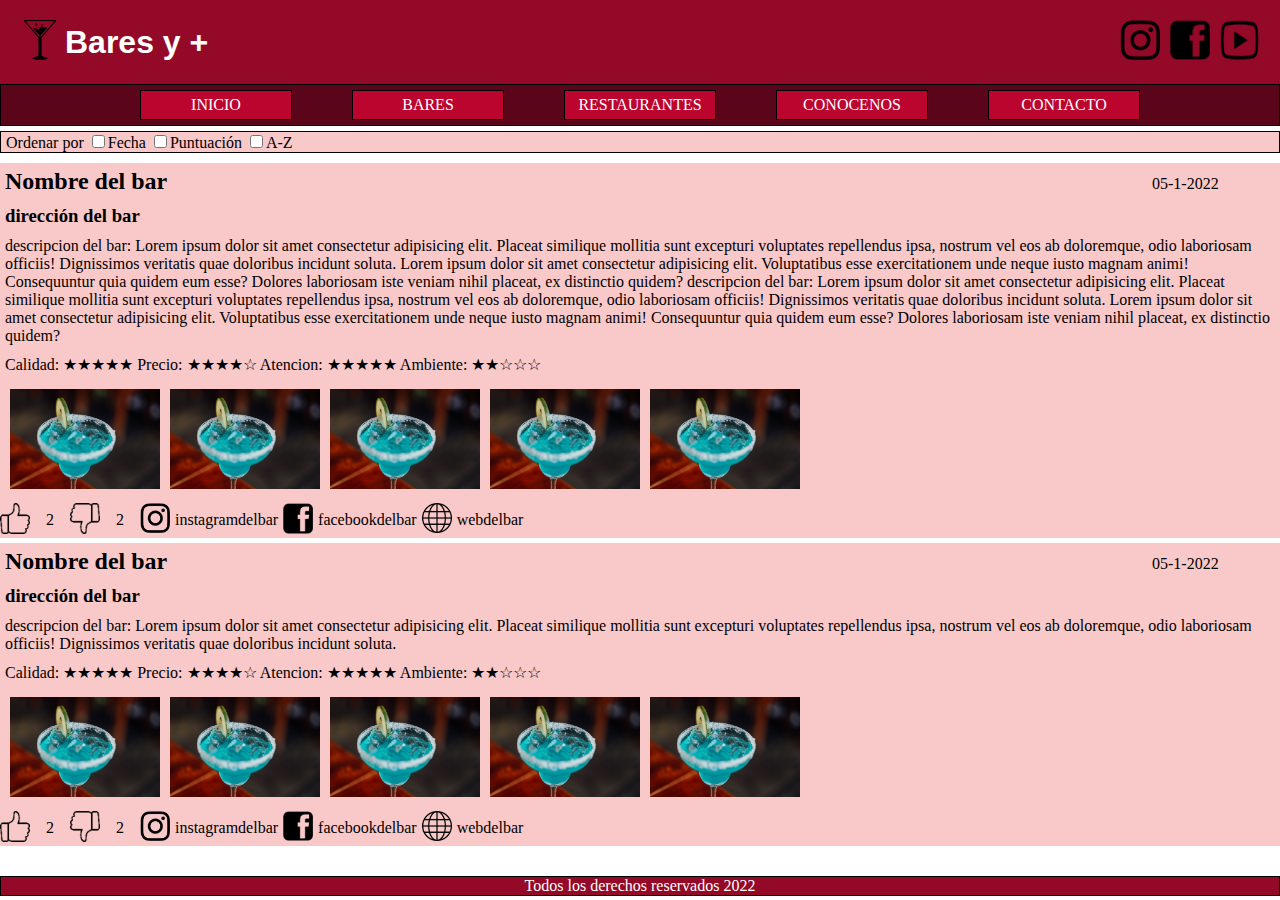
==== bares.html @ 54137958 "archivos del proyecto final subidos" ====
<!DOCTYPE html>
<html lang="es">
 <head> 
    <title> Bares y +</title>
    <meta charset="UTF-8">
    <meta http-equiv="X-UA-Compatible" content="IE=edge">
    <meta name="viewport" content="width=device-width, initial-scale=1.0">
    <link rel="stylesheet" href="style.css">
 </head>

 <body>
  <header> 
    <div class="gridheader">
        <div><img src="imagenes/logo principal.png"></div>
        <div><h1>Bares y +</h1></div>
        <div><a href="https://www.instagram.com/?hl=es-la" target="blank"><img src="imagenes/logo instagram.png"></a></div>
        <div><a href="https://www.facebook.com/" target="blank"><img src="imagenes/logo facebook.png"></a></div>
        <div><a href="https://www.youtube.com/" target="blank"> <img src="imagenes/logo youtube.png"></a></div>
    </div>
</header>
<input type="checkbox" id="btn-menu">
<label class="labelmenu" for="btn-menu"><img src="imagenes/hamburguesa.png" alt=""></label>
<nav class="menudesplegable">
    <ul class="flexboxnav">
      <li><a href="index.html"> INICIO</a></li>
      <li><a href="bares.html"> BARES</a></li>
      <li><a href="restaurantes.html"> RESTAURANTES</a></li>
      <li><a href="conocenos.html">CONOCENOS</a></li>
      <li><a href="contacto.html">CONTACTO</a></li>
    </ul>
</nav>

    <aside class="asidebar"> 
      <form>
            Ordenar por
          
          <input name="fecha" type="checkbox" />Fecha
          
          <input name="puntuacion" type="checkbox" />Puntuación
          
          <input name="a-z" type="checkbox" />A-Z
         
      </form>
    </aside></div>  
  
     <section class="sectionbar">
      <article>
        <div class="cardbar">
          <div class="element1"><h2>Nombre del bar</h2></div>
          <div class="element2"><time datetime="05-1-2022">05-1-2022</time></div>
          <div class="element3"><h3>dirección del bar</h3></div>
          <div class="element4"><p> descripcion del bar: Lorem ipsum dolor sit amet consectetur adipisicing elit. 
                                 Placeat similique mollitia sunt excepturi voluptates repellendus ipsa, nostrum 
                                 vel eos ab doloremque, odio laboriosam officiis! Dignissimos veritatis quae 
                                 doloribus incidunt soluta. Lorem ipsum dolor sit amet consectetur adipisicing elit. 
                                 Voluptatibus esse exercitationem unde neque iusto magnam animi! Consequuntur quia 
                                 quidem eum esse? Dolores laboriosam iste veniam nihil placeat, ex distinctio quidem?
                                 descripcion del bar: Lorem ipsum dolor sit amet consectetur adipisicing elit. 
                                 Placeat similique mollitia sunt excepturi voluptates repellendus ipsa, nostrum 
                                 vel eos ab doloremque, odio laboriosam officiis! Dignissimos veritatis quae 
                                 doloribus incidunt soluta. Lorem ipsum dolor sit amet consectetur adipisicing elit. 
                                 Voluptatibus esse exercitationem unde neque iusto magnam animi! Consequuntur quia 
                                 quidem eum esse? Dolores laboriosam iste veniam nihil placeat, ex distinctio quidem?</p></div>          
          <div class="element5">Calidad: ★★★★★  Precio: ★★★★☆ Atencion: ★★★★★ Ambiente: ★★☆☆☆ </div>
            <div class="galeriabar">
              <div><img src="imagenes/foto primer bar.jpg"></div>
              <div><img src="imagenes/foto primer bar.jpg"></div>
              <div><img src="imagenes/foto primer bar.jpg"></div>
              <div><img src="imagenes/foto primer bar.jpg"></div>
              <div><img src="imagenes/foto primer bar.jpg"></div>
            </div> 
            <div class="finalcard">
              <div class="element6"><img src="imagenes/me gusta.png"/></div>
              <div class="element7"><p>2</p></div>
              <div class="element8"><img src="imagenes/no me gusta.png"/></div>
              <div class="element9"><p>2</p></div>
              <div class="element10"><img src="imagenes/logo instagram.png"></div>
              <div class="element11"><p>instagramdelbar</p></div>
              <div class="element12"><img src="imagenes/logo facebook.png"></div>
              <div class="element13"><p>facebookdelbar</p></div>
              <div class="element14"><img src="imagenes/logo web.png"></div>
              <div class="element15"><p>webdelbar</p></div>
            </div>
            </div>
      </article>
      <article>
        <div class="cardbar">
          <div class="element1"><h2>Nombre del bar</h2></div>
          <div class="element2"><time datetime="05-1-2022">05-1-2022</time></div>
          <div class="element3"><h3>dirección del bar</h3></div>
          <div class="element4"><p> descripcion del bar: Lorem ipsum dolor sit amet consectetur adipisicing elit. Placeat similique mollitia sunt excepturi voluptates repellendus ipsa, nostrum vel eos ab doloremque, odio laboriosam officiis! Dignissimos veritatis quae doloribus incidunt soluta.</p></div>          
          <div class="element5">Calidad: ★★★★★  Precio: ★★★★☆ Atencion: ★★★★★ Ambiente: ★★☆☆☆ </div>
            <div class="galeriabar">
              <div><img src="imagenes/foto primer bar.jpg"></div>
              <div><img src="imagenes/foto primer bar.jpg"></div>
              <div><img src="imagenes/foto primer bar.jpg"></div>
              <div><img src="imagenes/foto primer bar.jpg"></div>
              <div><img src="imagenes/foto primer bar.jpg"></div>
            </div> 
            <div class="finalcard">
              <div class="element6"><img src="imagenes/me gusta.png"/></div>
              <div class="element7"><p>2</p></div>
              <div class="element8"><img src="imagenes/no me gusta.png"/></div>
              <div class="element9"><p>2</p></div>
              <div class="element10"><img src="imagenes/logo instagram.png"></div>
              <div class="element11"><p>instagramdelbar</p></div>
              <div class="element12"><img src="imagenes/logo facebook.png"></div>
              <div class="element13"><p>facebookdelbar</p></div>
              <div class="element14"><img src="imagenes/logo web.png"></div>
              <div class="element15"><p>webdelbar</p></div>
            </div>
            </div>
      </article>
     </section>
    
     

    <footer> 
      <p>Todos los derechos reservados 2022 </p>
  </footer>
</body>

</html>
---- style.css ----
@media screen and (min-width:320px) and (max-width:1000px) 
{
    header {background-color: #940928; margin: 0px;}
    
    header img {width: 40px;
                height: 40px;
                margin:5px}
    
    
    
    h1 {margin: 0px;
        padding: 0px;
        font-family: Verdana;
        font-size: 18pt;
        color: white;}
    
    .gridheader {padding: 15px;
                 display: grid;
                 grid-template-columns: 50px auto 50px 50px 50px;
                 align-items: center;}
    
    #btn-menu {display:none}      
    .labelmenu {display:block;
                width: auto;
                height: 30px;
                padding: 5px;
                background-color: #5B051B;}
    .menudesplegable {position: absolute;
                      background-color: #5B051B;
                      width: auto;
                      margin-left: -100%;}
ul li {border: 1px solid black; 
                margin: 5px 10px;
                width: 140px;
                text-align: center;
                list-style: none;
                padding: 5px 5px;
                background-color: #BB052E;}
   .flexboxnav {flex-direction: column;
                padding: 0cm;
                width: 100%;}
    #btn-menu:checked ~ .menudesplegable {margin: 0;}

    footer {border: 1px solid black;
            background-color:#940928;
            position:fixed;
            bottom: 0px;
        width: 100%;}
    
    footer p {text-align: center; color: white;}
    
    a {text-decoration: none;
        color: white;}
        
    body {background-image:url("https://images.pexels.com/photos/5531664/pexels-photo-5531664.jpeg?auto=compress&cs=tinysrgb&h=750&w=1260");
        background-size: cover;
        background-repeat: no-repeat;
        background-position: center center;
        background-attachment: fixed;
        margin:0px}
    /* De la sección principal*/
    
    .gridsectionprincipal {display: grid;
                  grid-template-columns:auto ;
                  grid-template-rows: auto auto auto;
                  justify-items: center;
                  justify-content: center;
                  justify-self: center;
                  text-align: center;
                  gap:10px;
                  padding-bottom: 20px;}
                  
    #cuadrofraseinicio {
                  border: 1px solid black;
                  margin: 10px;
                  background-color:#940928;}
    
    #fraseinicio {text-align: center; 
                  font-size: 14pt;
                padding: 5px;}
    
    .gridsectionprincipal a img {width: 90%;}
    
    h2 {margin: 0px;}
    h3 {margin: 0px;}
    p {margin: 0px;}
    
    /* De la sección bar y restaurante*/
    
    .asidebar {border: 1px solid black; 
               margin-top: 10px;}
    
    .sectionbar { margin-top: 10px;
                  margin-bottom:30px;}  
    
    .sectionbar article {margin:10px 0px; 
                         background-color: #F9C9C9;}
    
    .cardbar {display: grid;
              grid-template-columns: 100%;
              grid-template-rows: repeat(7,auto);}
    
    .element1 {padding: 5px;}
    .element2 {padding-top: 5px; padding-left: 10px;}
    .element3 {padding: 5px;}
    .element4 {padding: 5px;}
    .element5 {padding: 5px;}
    
    .galeriabar {
                 display: grid;
                 grid-template-columns:repeat(auto-fit,150px);
                 margin:10px;
                 column-gap: 10px;
                 justify-content: center;}
    
    .galeriabar img {width: 150px; padding: 0px;}
    
    
    .finalcard {padding-left: 15px;
                display: grid;
                grid-template-columns:repeat(7,auto);
                justify-content: left;
                column-gap: 10px;
                align-items: center;
                justify-items: center;}

.element11,.element13,.element15 {display: none;}
.element10 {margin-left: 40px;}

    

    .finalcard img {width: 30px;} 
    
    .asidebar {background-color: #F9C9C9;}
    
    form {padding: 0px 5px;}
    
    /* De la sección conocenos*/
    
    .cardconocenos {margin: 30px;
                    background-color: #F9C9C9;
                    display: grid;
                    grid-template-areas: "description description"
                                         "foto foto"
                                         "logoinsta logoface";
                    grid-template-columns: 50% 50%;
                    grid-template-rows: auto auto auto;
                    justify-items: center;}
    
    .reseñaconocenos {grid-area:description ; margin:10px}
    .fotoconocenos {grid-area:foto;}
    .instaconocenos {grid-area: logoinsta;}
    .faceconocenos {grid-area: logoface;}
    .cardconocenos .fotoconocenos img {width: 250px; margin:10px}
    .cardconocenos .instaconocenos img,.cardconocenos .faceconocenos img {width: 40px;}
    
    /* De la sección contacto*/
    
    .contacto {background:#5B051B; 
               margin:20px;}
    .contacto h2 {text-align: center; padding-top: 10px;color: white;}
    
    .gridform {justify-content: center;
                display: grid;
               grid-template-columns: 80px 180px ;
               grid-template-rows: repeat(6,auto);
            margin-bottom: 30px;}
    .gridform div {margin: 10px 0px;
                   text-align: left; 
                   color: white;}
    
    #escribetumensaje, #boxmensaje {grid-column: 1/3;}
    
    #mensaje {width: 260px; height: 400px;}
    
    #restablecerform, #enviarform {text-align: center;}
    
    
    } 


@media screen and (min-width:1024px) 
{
header {background-color: #940928; margin: 0px;}

header img {width: 40px;
            height: 40px;
            margin:5px}



h1 {margin: 0px;
    padding: 0px;
    font-family: Verdana, Geneva, Tahoma, sans-serif ;
    color: white;}

.gridheader {padding: 15px;
             display: grid;
             grid-template-columns: 50px auto 50px 50px 50px;
             align-items: center;}
#btn-menu, .labelmenu {display:none} 
 
nav { display: block;
    background-color: #5B051B;}

.flexboxnav {border: 1px black solid;
             margin:0px;
             padding: 0px;
             display: flex;
             flex-direction: row;
             justify-content: center;}

            
ul li {border: 1px solid black; 
       margin: 5px 30px;
       width: 140px;
       text-align: center;
       list-style: none;
       padding: 5px 5px;
       background-color: #BB052E;}

footer {border: 1px solid black;
        background-color:#940928;}

footer p {text-align: center; color: white;}

a {text-decoration: none;
    color: white;}
    
body {background-image:url("https://images.pexels.com/photos/5531664/pexels-photo-5531664.jpeg?auto=compress&cs=tinysrgb&h=750&w=1260");
    background-size: cover;
    background-repeat: no-repeat;
    background-position: center center;
    background-attachment: fixed;
    margin:0px}
/* De la sección principal*/

.gridsectionprincipal {display: grid;
              grid-template-columns:auto auto;
              grid-template-rows: auto auto;
              justify-items: center;
              gap:10px;
              }
              
#cuadrofraseinicio {grid-column: 1 / 3;
              border: 1px solid black;
              margin: 10px;
              background-color:#940928;}

#fraseinicio {text-align: center; 
              font-size: 14pt;}

.gridsectionprincipal a img {width: 95%;
                             margin-bottom: 20px;}

h2 {margin: 0px;}
h3 {margin: 0px;}
p {margin: 0px;}

/* De la sección bar y restaurante*/

.element11,.element13,.element15 {display: block;}
.element10 {margin: 0px;}
.asidebar {border: 1px solid black; 
           margin-top: 5px;}

.sectionbar { margin-top: 10px;
              margin-bottom: 30px;}  

.sectionbar article {margin:5px 0px; 
                     background-color: #F9C9C9;}

.cardbar {display: grid;
          grid-template-columns: 90% 10%;
          grid-template-rows: repeat(6,auto);}

.element1 {grid-column:1/2; padding: 5px;}
.element2 {align-self: center; padding-top: 5px;}
.element3 {grid-column:1/3; padding: 5px;}
.element4 {grid-column:1/3; padding: 5px;}
.element5 {grid-column:1/3; padding: 5px;}

.galeriabar {grid-column: 1/3;
             display: grid;
             grid-template-columns:repeat(auto-fit,150px);
             margin:10px;
             column-gap: 10px;}

.galeriabar img {width: 150px; padding: 0px;}


.finalcard {grid-column: 1/3;
            align-items: center;
            justify-items: center;
            display: grid;
            grid-template-columns:30px 30px 30px 30px 30px auto 30px auto 30px auto;
            justify-content: left;
            column-gap: 5px;}

.finalcard img {width: 30px;} 

.asidebar {background-color: #F9C9C9;}

form {padding: 0px 5px;}

/* De la sección conocenos*/

.cardconocenos {margin: 30px;
                background-color: #F9C9C9;
                display: grid;
                grid-template-areas: "description description foto"
                                     "logoinsta logoface foto";
                grid-template-columns: 35% 35% 30%;
                grid-template-rows: 80% 20%;
                justify-items: center;}

.reseñaconocenos {grid-area:description ; margin:10px}
.fotoconocenos {grid-area:foto;}
.instaconocenos {grid-area: logoinsta;}
.faceconocenos {grid-area: logoface;}
.cardconocenos .fotoconocenos img {width: 250px; margin:10px}
.cardconocenos .instaconocenos img,.cardconocenos .faceconocenos img {width: 40px;}

/* De la sección contacto*/

.contacto {background:#5B051B; 
           margin:20px;}
.contacto h2 {text-align: center; padding-top: 10px;color: white;}

.gridform {justify-content: center;
            display: grid;
           grid-template-columns: 150px 300px ;
           grid-template-rows: repeat(6,auto);}
.gridform div {margin: 10px 0px;
               text-align: left; 
               color: white;}

#escribetumensaje, #boxmensaje {grid-column: 1/3;}

#mensaje {width: 450px; height: 200px;}

#restablecerform, #enviarform {text-align: center;}


}
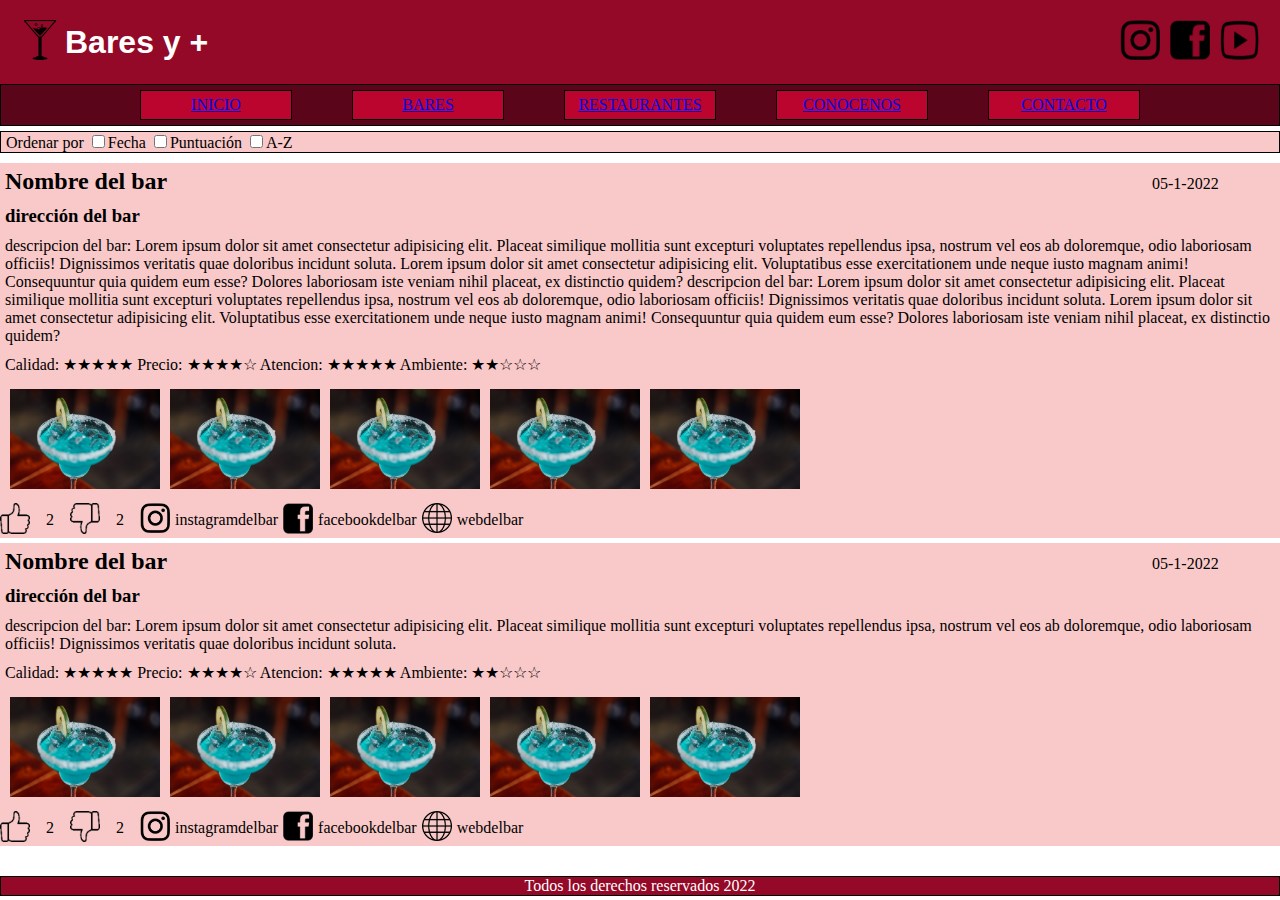
==== commit 44187304: "sass" ====
--- a/bares.html
+++ b/bares.html
@@ -18,10 +18,11 @@
         <div><a href="https://www.youtube.com/" target="blank"> <img src="imagenes/logo youtube.png"></a></div>
     </div>
 </header>
-<input type="checkbox" id="btn-menu">
-<label class="labelmenu" for="btn-menu"><img src="imagenes/hamburguesa.png" alt=""></label>
+
+<input type="checkbox1" id="btn-menu1">
+<label class="labelmenu1" for="btn-menu1"><img src="imagenes/hamburguesa.png" alt=""></label>
 <nav class="menudesplegable">
-    <ul class="flexboxnav">
+    <ul class="flexboxnav1">
       <li><a href="index.html"> INICIO</a></li>
       <li><a href="bares.html"> BARES</a></li>
       <li><a href="restaurantes.html"> RESTAURANTES</a></li>
--- a/style.css
+++ b/style.css
@@ -1,346 +1,586 @@
-
-@media screen and (min-width:320px) and (max-width:1000px) 
-{
-    header {background-color: #940928; margin: 0px;}
-    
-    header img {width: 40px;
-                height: 40px;
-                margin:5px}
-    
-    
-    
-    h1 {margin: 0px;
-        padding: 0px;
-        font-family: Verdana;
-        font-size: 18pt;
-        color: white;}
-    
-    .gridheader {padding: 15px;
-                 display: grid;
-                 grid-template-columns: 50px auto 50px 50px 50px;
-                 align-items: center;}
-    
-    #btn-menu {display:none}      
-    .labelmenu {display:block;
-                width: auto;
-                height: 30px;
-                padding: 5px;
-                background-color: #5B051B;}
-    .menudesplegable {position: absolute;
-                      background-color: #5B051B;
-                      width: auto;
-                      margin-left: -100%;}
-ul li {border: 1px solid black; 
-                margin: 5px 10px;
-                width: 140px;
-                text-align: center;
-                list-style: none;
-                padding: 5px 5px;
-                background-color: #BB052E;}
-   .flexboxnav {flex-direction: column;
-                padding: 0cm;
-                width: 100%;}
-    #btn-menu:checked ~ .menudesplegable {margin: 0;}
-
-    footer {border: 1px solid black;
-            background-color:#940928;
-            position:fixed;
-            bottom: 0px;
-        width: 100%;}
-    
-    footer p {text-align: center; color: white;}
-    
-    a {text-decoration: none;
-        color: white;}
-        
-    body {background-image:url("https://images.pexels.com/photos/5531664/pexels-photo-5531664.jpeg?auto=compress&cs=tinysrgb&h=750&w=1260");
-        background-size: cover;
-        background-repeat: no-repeat;
-        background-position: center center;
-        background-attachment: fixed;
-        margin:0px}
-    /* De la sección principal*/
-    
-    .gridsectionprincipal {display: grid;
-                  grid-template-columns:auto ;
-                  grid-template-rows: auto auto auto;
-                  justify-items: center;
-                  justify-content: center;
-                  justify-self: center;
-                  text-align: center;
-                  gap:10px;
-                  padding-bottom: 20px;}
-                  
-    #cuadrofraseinicio {
-                  border: 1px solid black;
-                  margin: 10px;
-                  background-color:#940928;}
-    
-    #fraseinicio {text-align: center; 
-                  font-size: 14pt;
-                padding: 5px;}
-    
-    .gridsectionprincipal a img {width: 90%;}
-    
-    h2 {margin: 0px;}
-    h3 {margin: 0px;}
-    p {margin: 0px;}
-    
-    /* De la sección bar y restaurante*/
-    
-    .asidebar {border: 1px solid black; 
-               margin-top: 10px;}
-    
-    .sectionbar { margin-top: 10px;
-                  margin-bottom:30px;}  
-    
-    .sectionbar article {margin:10px 0px; 
-                         background-color: #F9C9C9;}
-    
-    .cardbar {display: grid;
-              grid-template-columns: 100%;
-              grid-template-rows: repeat(7,auto);}
-    
-    .element1 {padding: 5px;}
-    .element2 {padding-top: 5px; padding-left: 10px;}
-    .element3 {padding: 5px;}
-    .element4 {padding: 5px;}
-    .element5 {padding: 5px;}
-    
-    .galeriabar {
-                 display: grid;
-                 grid-template-columns:repeat(auto-fit,150px);
-                 margin:10px;
-                 column-gap: 10px;
-                 justify-content: center;}
-    
-    .galeriabar img {width: 150px; padding: 0px;}
-    
-    
-    .finalcard {padding-left: 15px;
-                display: grid;
-                grid-template-columns:repeat(7,auto);
-                justify-content: left;
-                column-gap: 10px;
-                align-items: center;
-                justify-items: center;}
-
-.element11,.element13,.element15 {display: none;}
-.element10 {margin-left: 40px;}
-
-    
-
-    .finalcard img {width: 30px;} 
-    
-    .asidebar {background-color: #F9C9C9;}
-    
-    form {padding: 0px 5px;}
-    
-    /* De la sección conocenos*/
-    
-    .cardconocenos {margin: 30px;
-                    background-color: #F9C9C9;
-                    display: grid;
-                    grid-template-areas: "description description"
-                                         "foto foto"
-                                         "logoinsta logoface";
-                    grid-template-columns: 50% 50%;
-                    grid-template-rows: auto auto auto;
-                    justify-items: center;}
-    
-    .reseñaconocenos {grid-area:description ; margin:10px}
-    .fotoconocenos {grid-area:foto;}
-    .instaconocenos {grid-area: logoinsta;}
-    .faceconocenos {grid-area: logoface;}
-    .cardconocenos .fotoconocenos img {width: 250px; margin:10px}
-    .cardconocenos .instaconocenos img,.cardconocenos .faceconocenos img {width: 40px;}
-    
-    /* De la sección contacto*/
-    
-    .contacto {background:#5B051B; 
-               margin:20px;}
-    .contacto h2 {text-align: center; padding-top: 10px;color: white;}
-    
-    .gridform {justify-content: center;
-                display: grid;
-               grid-template-columns: 80px 180px ;
-               grid-template-rows: repeat(6,auto);
-            margin-bottom: 30px;}
-    .gridform div {margin: 10px 0px;
-                   text-align: left; 
-                   color: white;}
-    
-    #escribetumensaje, #boxmensaje {grid-column: 1/3;}
-    
-    #mensaje {width: 260px; height: 400px;}
-    
-    #restablecerform, #enviarform {text-align: center;}
-    
-    
-    } 
-
-
-@media screen and (min-width:1024px) 
-{
-header {background-color: #940928; margin: 0px;}
-
-header img {width: 40px;
-            height: 40px;
-            margin:5px}
-
-
-
-h1 {margin: 0px;
+@charset "UTF-8";
+@media screen and (min-width: 320px) and (max-width: 1000px) {
+  header {
+    background-color: #940928;
+    margin: 0px;
+  }
+  header img {
+    width: 40px;
+    height: 40px;
+    margin: 5px;
+  }
+  h1 {
+    margin: 0px;
     padding: 0px;
-    font-family: Verdana, Geneva, Tahoma, sans-serif ;
-    color: white;}
-
-.gridheader {padding: 15px;
-             display: grid;
-             grid-template-columns: 50px auto 50px 50px 50px;
-             align-items: center;}
-#btn-menu, .labelmenu {display:none} 
- 
-nav { display: block;
-    background-color: #5B051B;}
-
-.flexboxnav {border: 1px black solid;
-             margin:0px;
-             padding: 0px;
-             display: flex;
-             flex-direction: row;
-             justify-content: center;}
-
-            
-ul li {border: 1px solid black; 
-       margin: 5px 30px;
-       width: 140px;
-       text-align: center;
-       list-style: none;
-       padding: 5px 5px;
-       background-color: #BB052E;}
-
-footer {border: 1px solid black;
-        background-color:#940928;}
-
-footer p {text-align: center; color: white;}
-
-a {text-decoration: none;
-    color: white;}
-    
-body {background-image:url("https://images.pexels.com/photos/5531664/pexels-photo-5531664.jpeg?auto=compress&cs=tinysrgb&h=750&w=1260");
+    font-family: Verdana;
+    font-size: 18pt;
+    color: white;
+  }
+  .gridheader {
+    padding: 15px;
+    display: -ms-grid;
+    display: grid;
+    -ms-grid-columns: 50px auto 50px 50px 50px;
+        grid-template-columns: 50px auto 50px 50px 50px;
+    -webkit-box-align: center;
+        -ms-flex-align: center;
+            align-items: center;
+  }
+  #btn-menu1 {
+    display: none;
+  }
+  .labelmenu1 {
+    display: block;
+    width: auto;
+    height: 30px;
+    padding: 5px;
+    background-color: #5B051B;
+  }
+  .menudesplegable {
+    position: absolute;
+    background-color: #5B051B;
+    width: auto;
+    margin-left: -100%;
+  }
+  ul li {
+    border: 1px solid black;
+    margin: 5px 10px;
+    width: 140px;
+    text-align: center;
+    list-style: none;
+    padding: 5px 5px;
+    background-color: #BB052E;
+  }
+  .flexboxnav1 li:hover {
+    background: rgba(0, 0, 0, 0.1);
+  }
+  .flexboxnav1 {
+    -webkit-box-orient: vertical;
+    -webkit-box-direction: normal;
+        -ms-flex-direction: column;
+            flex-direction: column;
+    padding: 0cm;
+    width: 100%;
+  }
+  #btn-menu1:checked ~ .menudesplegable {
+    margin: 0;
+  }
+  footer {
+    border: 1px solid black;
+    background-color: #940928;
+    position: fixed;
+    bottom: 0px;
+    width: 100%;
+  }
+  footer p {
+    text-align: center;
+    color: white;
+  }
+  a {
+    text-decoration: none;
+    color: white;
+  }
+  body {
+    background-image: url("https://images.pexels.com/photos/5531664/pexels-photo-5531664.jpeg?auto=compress&cs=tinysrgb&h=750&w=1260");
     background-size: cover;
     background-repeat: no-repeat;
     background-position: center center;
     background-attachment: fixed;
-    margin:0px}
-/* De la sección principal*/
+    margin: 0px;
+  }
+  /* De la sección principal*/
+  .gridsectionprincipal {
+    display: -ms-grid;
+    display: grid;
+    -ms-grid-columns: auto;
+        grid-template-columns: auto;
+    -ms-grid-rows: auto auto auto;
+        grid-template-rows: auto auto auto;
+    justify-items: center;
+    -webkit-box-pack: center;
+        -ms-flex-pack: center;
+            justify-content: center;
+    -ms-grid-column-align: center;
+        justify-self: center;
+    text-align: center;
+    gap: 10px;
+    padding-bottom: 20px;
+  }
+  .gridsectionprincipal a img {
+    width: 90%;
+  }
+  #cuadrofraseinicio {
+    border: 1px solid black;
+    margin: 10px;
+    background-color: #940928;
+  }
+  #fraseinicio {
+    text-align: center;
+    font-size: 14pt;
+    padding: 5px;
+  }
+  h2 {
+    margin: 0px;
+  }
+  h3 {
+    margin: 0px;
+  }
+  p {
+    margin: 0px;
+  }
+  /* De la sección bar y restaurante*/
+  .asidebar {
+    border: 1px solid black;
+    margin-top: 10px;
+  }
+  .sectionbar {
+    margin-top: 10px;
+    margin-bottom: 30px;
+  }
+  .sectionbar article {
+    margin: 10px 0px;
+    background-color: #F9C9C9;
+  }
+  .cardbar {
+    display: -ms-grid;
+    display: grid;
+    -ms-grid-columns: 100%;
+        grid-template-columns: 100%;
+    -ms-grid-rows: (auto)[7];
+        grid-template-rows: repeat(7, auto);
+  }
+  .element1, .element3, .element4, .element5 {
+    padding: 5px;
+  }
+  .element2 {
+    padding-top: 5px;
+    padding-left: 10px;
+  }
+  .galeriabar {
+    display: -ms-grid;
+    display: grid;
+    -ms-grid-columns: (150px)[auto-fit];
+        grid-template-columns: repeat(auto-fit, 150px);
+    margin: 10px;
+    -webkit-column-gap: 10px;
+            column-gap: 10px;
+    -webkit-box-pack: center;
+        -ms-flex-pack: center;
+            justify-content: center;
+  }
+  .galeriabar img {
+    width: 150px;
+    padding: 0px;
+  }
+  .finalcard {
+    padding-left: 15px;
+    display: -ms-grid;
+    display: grid;
+    -ms-grid-columns: (auto)[7];
+        grid-template-columns: repeat(7, auto);
+    -webkit-box-pack: left;
+        -ms-flex-pack: left;
+            justify-content: left;
+    -webkit-column-gap: 10px;
+            column-gap: 10px;
+    -webkit-box-align: center;
+        -ms-flex-align: center;
+            align-items: center;
+    justify-items: center;
+  }
+  .finalcard img {
+    width: 30px;
+  }
+  .element11, .element13, .element15 {
+    display: none;
+  }
+  .element10 {
+    margin-left: 40px;
+  }
+  .asidebar {
+    background-color: #F9C9C9;
+  }
+  form {
+    padding: 0px 5px;
+  }
+  /* De la sección conocenos*/
+  .cardconocenos {
+    margin: 30px;
+    background-color: #F9C9C9;
+    display: -ms-grid;
+    display: grid;
+        grid-template-areas: "description description"+ "foto foto"+ "logoinsta logoface";
+    -ms-grid-columns: 50% 50%;
+        grid-template-columns: 50% 50%;
+    -ms-grid-rows: auto auto auto;
+        grid-template-rows: auto auto auto;
+    justify-items: center;
+  }
+  .reseñaconocenos {
+    -ms-grid-row: 1;
+    -ms-grid-column: 1;
+    -ms-grid-column-span: 2;
+    grid-area: description;
+    margin: 10px;
+  }
+  .fotoconocenos {
+    -ms-grid-row: 2;
+    -ms-grid-column: 1;
+    -ms-grid-column-span: 2;
+    grid-area: foto;
+  }
+  .instaconocenos {
+    -ms-grid-row: 3;
+    -ms-grid-column: 1;
+    grid-area: logoinsta;
+  }
+  .faceconocenos {
+    -ms-grid-row: 3;
+    -ms-grid-column: 2;
+    grid-area: logoface;
+  }
+  .fotoconocenos img {
+    width: 250px;
+    margin: 10px;
+  }
+  .instaconocenos img, .faceconocenos img {
+    width: 40px;
+  }
+  /* De la sección contacto*/
+  .contacto {
+    background: #5B051B;
+    margin: 20px;
+  }
+  .contacto h2 {
+    text-align: center;
+    padding-top: 10px;
+    color: white;
+  }
+  .gridform {
+    -webkit-box-pack: center;
+        -ms-flex-pack: center;
+            justify-content: center;
+    display: -ms-grid;
+    display: grid;
+    -ms-grid-columns: 80px 180px;
+        grid-template-columns: 80px 180px;
+    -ms-grid-rows: (auto)[6];
+        grid-template-rows: repeat(6, auto);
+    margin-bottom: 30px;
+  }
+  .gridform div {
+    margin: 10px 0px;
+    text-align: left;
+    color: white;
+  }
+  #escribetumensaje, #boxmensaje {
+    -ms-grid-column: 1;
+    -ms-grid-column-span: 2;
+    grid-column: 1/3;
+  }
+  #mensaje {
+    width: 260px;
+    height: 400px;
+  }
+  #restablecerform, #enviarform {
+    text-align: center;
+  }
+}
 
-.gridsectionprincipal {display: grid;
-              grid-template-columns:auto auto;
-              grid-template-rows: auto auto;
-              justify-items: center;
-              gap:10px;
-              }
-              
-#cuadrofraseinicio {grid-column: 1 / 3;
-              border: 1px solid black;
-              margin: 10px;
-              background-color:#940928;}
-
-#fraseinicio {text-align: center; 
-              font-size: 14pt;}
-
-.gridsectionprincipal a img {width: 95%;
-                             margin-bottom: 20px;}
-
-h2 {margin: 0px;}
-h3 {margin: 0px;}
-p {margin: 0px;}
-
-/* De la sección bar y restaurante*/
-
-.element11,.element13,.element15 {display: block;}
-.element10 {margin: 0px;}
-.asidebar {border: 1px solid black; 
-           margin-top: 5px;}
-
-.sectionbar { margin-top: 10px;
-              margin-bottom: 30px;}  
-
-.sectionbar article {margin:5px 0px; 
-                     background-color: #F9C9C9;}
-
-.cardbar {display: grid;
-          grid-template-columns: 90% 10%;
-          grid-template-rows: repeat(6,auto);}
-
-.element1 {grid-column:1/2; padding: 5px;}
-.element2 {align-self: center; padding-top: 5px;}
-.element3 {grid-column:1/3; padding: 5px;}
-.element4 {grid-column:1/3; padding: 5px;}
-.element5 {grid-column:1/3; padding: 5px;}
-
-.galeriabar {grid-column: 1/3;
-             display: grid;
-             grid-template-columns:repeat(auto-fit,150px);
-             margin:10px;
-             column-gap: 10px;}
-
-.galeriabar img {width: 150px; padding: 0px;}
-
-
-.finalcard {grid-column: 1/3;
+@media screen and (min-width: 1024px) {
+  header {
+    background-color: #940928;
+    margin: 0px;
+  }
+  header img {
+    width: 40px;
+    height: 40px;
+    margin: 5px;
+  }
+  h1 {
+    margin: 0px;
+    padding: 0px;
+    font-family: Verdana, Geneva, Tahoma, sans-serif;
+    color: white;
+  }
+  .gridheader {
+    padding: 15px;
+    display: -ms-grid;
+    display: grid;
+    -ms-grid-columns: 50px auto 50px 50px 50px;
+        grid-template-columns: 50px auto 50px 50px 50px;
+    -webkit-box-align: center;
+        -ms-flex-align: center;
             align-items: center;
-            justify-items: center;
-            display: grid;
-            grid-template-columns:30px 30px 30px 30px 30px auto 30px auto 30px auto;
+  }
+  #btn-menu1, .labelmenu1 {
+    display: none;
+  }
+  nav {
+    display: block;
+    background-color: #5B051B;
+  }
+  .flexboxnav1 {
+    border: 1px black solid;
+    margin: 0px;
+    padding: 0px;
+    display: -webkit-box;
+    display: -ms-flexbox;
+    display: flex;
+    -webkit-box-orient: horizontal;
+    -webkit-box-direction: normal;
+        -ms-flex-direction: row;
+            flex-direction: row;
+    -webkit-box-pack: center;
+        -ms-flex-pack: center;
+            justify-content: center;
+  }
+  .flexboxnav1 li:hover {
+    background: rgba(0, 0, 0, 0.1);
+  }
+  ul li {
+    border: 1px solid black;
+    margin: 5px 30px;
+    width: 140px;
+    text-align: center;
+    list-style: none;
+    padding: 5px 5px;
+    background-color: #BB052E;
+  }
+  footer {
+    border: 1px solid black;
+    background-color: #940928;
+  }
+  footer p {
+    text-align: center;
+    color: white;
+  }
+  footer
+a {
+    text-decoration: none;
+    color: white;
+  }
+  body {
+    background-image: url("https://images.pexels.com/photos/5531664/pexels-photo-5531664.jpeg?auto=compress&cs=tinysrgb&h=750&w=1260");
+    background-size: cover;
+    background-repeat: no-repeat;
+    background-position: center center;
+    background-attachment: fixed;
+    margin: 0px;
+  }
+  /* De la sección principal*/
+  .gridsectionprincipal {
+    display: -ms-grid;
+    display: grid;
+    -ms-grid-columns: auto auto;
+        grid-template-columns: auto auto;
+    -ms-grid-rows: auto auto;
+        grid-template-rows: auto auto;
+    justify-items: center;
+    gap: 10px;
+  }
+  .gridsectionprincipal a img {
+    width: 95%;
+    margin-bottom: 20px;
+  }
+  #cuadrofraseinicio {
+    -ms-grid-column: 1;
+    -ms-grid-column-span: 2;
+    grid-column: 1 / 3;
+    border: 1px solid black;
+    margin: 10px;
+    background-color: #940928;
+  }
+  #fraseinicio {
+    text-align: center;
+    font-size: 14pt;
+  }
+  .gridsectionprincipal a img:hover {
+    -webkit-box-shadow: 40px rgba(0, 0, 0, 0.5);
+            box-shadow: 40px rgba(0, 0, 0, 0.5);
+  }
+  h2 {
+    margin: 0px;
+  }
+  h3 {
+    margin: 0px;
+  }
+  p {
+    margin: 0px;
+  }
+  /* De la sección bar y restaurante*/
+  .element11, .element13, .element15 {
+    display: block;
+  }
+  .element10 {
+    margin: 0px;
+  }
+  .asidebar {
+    border: 1px solid black;
+    margin-top: 5px;
+  }
+  .sectionbar {
+    margin-top: 10px;
+    margin-bottom: 30px;
+  }
+  .sectionbar article {
+    margin: 5px 0px;
+    background-color: #F9C9C9;
+  }
+  .cardbar {
+    display: -ms-grid;
+    display: grid;
+    -ms-grid-columns: 90% 10%;
+        grid-template-columns: 90% 10%;
+    -ms-grid-rows: (auto)[6];
+        grid-template-rows: repeat(6, auto);
+  }
+  .element1 {
+    -ms-grid-column: 1;
+    -ms-grid-column-span: 1;
+    grid-column: 1/2;
+    padding: 5px;
+  }
+  .element2 {
+    -ms-flex-item-align: center;
+        -ms-grid-row-align: center;
+        align-self: center;
+    padding-top: 5px;
+  }
+  .element3, .element4, .element5 {
+    -ms-grid-column: 1;
+    -ms-grid-column-span: 2;
+    grid-column: 1/3;
+    padding: 5px;
+  }
+  .galeriabar {
+    -ms-grid-column: 1;
+    -ms-grid-column-span: 2;
+    grid-column: 1/3;
+    display: -ms-grid;
+    display: grid;
+    -ms-grid-columns: (150px)[auto-fit];
+        grid-template-columns: repeat(auto-fit, 150px);
+    margin: 10px;
+    -webkit-column-gap: 10px;
+            column-gap: 10px;
+  }
+  .galeriabar img {
+    width: 150px;
+    padding: 0px;
+  }
+  .finalcard {
+    -ms-grid-column: 1;
+    -ms-grid-column-span: 2;
+    grid-column: 1/3;
+    -webkit-box-align: center;
+        -ms-flex-align: center;
+            align-items: center;
+    justify-items: center;
+    display: -ms-grid;
+    display: grid;
+    -ms-grid-columns: 30px 30px 30px 30px 30px auto 30px auto 30px auto;
+        grid-template-columns: 30px 30px 30px 30px 30px auto 30px auto 30px auto;
+    -webkit-box-pack: left;
+        -ms-flex-pack: left;
             justify-content: left;
-            column-gap: 5px;}
-
-.finalcard img {width: 30px;} 
-
-.asidebar {background-color: #F9C9C9;}
-
-form {padding: 0px 5px;}
-
-/* De la sección conocenos*/
-
-.cardconocenos {margin: 30px;
-                background-color: #F9C9C9;
-                display: grid;
-                grid-template-areas: "description description foto"
-                                     "logoinsta logoface foto";
-                grid-template-columns: 35% 35% 30%;
-                grid-template-rows: 80% 20%;
-                justify-items: center;}
-
-.reseñaconocenos {grid-area:description ; margin:10px}
-.fotoconocenos {grid-area:foto;}
-.instaconocenos {grid-area: logoinsta;}
-.faceconocenos {grid-area: logoface;}
-.cardconocenos .fotoconocenos img {width: 250px; margin:10px}
-.cardconocenos .instaconocenos img,.cardconocenos .faceconocenos img {width: 40px;}
-
-/* De la sección contacto*/
-
-.contacto {background:#5B051B; 
-           margin:20px;}
-.contacto h2 {text-align: center; padding-top: 10px;color: white;}
-
-.gridform {justify-content: center;
-            display: grid;
-           grid-template-columns: 150px 300px ;
-           grid-template-rows: repeat(6,auto);}
-.gridform div {margin: 10px 0px;
-               text-align: left; 
-               color: white;}
-
-#escribetumensaje, #boxmensaje {grid-column: 1/3;}
-
-#mensaje {width: 450px; height: 200px;}
-
-#restablecerform, #enviarform {text-align: center;}
-
-
+    -webkit-column-gap: 5px;
+            column-gap: 5px;
+  }
+  .finalcard img {
+    width: 30px;
+  }
+  .asidebar {
+    background-color: #F9C9C9;
+  }
+  form {
+    padding: 0px 5px;
+  }
+  /* De la sección conocenos*/
+  .cardconocenos {
+    margin: 30px;
+    background-color: #F9C9C9;
+    display: -ms-grid;
+    display: grid;
+        grid-template-areas: "description description foto"+ "logoinsta logoface foto";
+    -ms-grid-columns: 35% 35% 30%;
+        grid-template-columns: 35% 35% 30%;
+    -ms-grid-rows: 80% 20%;
+        grid-template-rows: 80% 20%;
+    justify-items: center;
+  }
+  .reseñaconocenos {
+    -ms-grid-row: 1;
+    -ms-grid-column: 1;
+    -ms-grid-column-span: 2;
+    grid-area: description;
+    margin: 10px;
+  }
+  .fotoconocenos {
+    -ms-grid-row: 1;
+    -ms-grid-row-span: 2;
+    -ms-grid-column: 3;
+    grid-area: foto;
+  }
+  .instaconocenos {
+    -ms-grid-row: 2;
+    -ms-grid-column: 1;
+    grid-area: logoinsta;
+  }
+  .faceconocenos {
+    -ms-grid-row: 2;
+    -ms-grid-column: 2;
+    grid-area: logoface;
+  }
+  .fotoconocenos img {
+    width: 250px;
+    margin: 10px;
+  }
+  .instaconocenos img, .faceconocenos img {
+    width: 40px;
+  }
+  /* De la sección contacto*/
+  .contacto {
+    background: #5B051B;
+    margin: 20px;
+  }
+  .contacto h2 {
+    text-align: center;
+    padding-top: 10px;
+    color: white;
+  }
+  .contacto
+.gridform {
+    -webkit-box-pack: center;
+        -ms-flex-pack: center;
+            justify-content: center;
+    display: -ms-grid;
+    display: grid;
+    -ms-grid-columns: 150px 300px;
+        grid-template-columns: 150px 300px;
+    -ms-grid-rows: (auto)[6];
+        grid-template-rows: repeat(6, auto);
+  }
+  .contacto
+.gridform div {
+    margin: 10px 0px;
+    text-align: left;
+    color: white;
+  }
+  #escribetumensaje, #boxmensaje {
+    -ms-grid-column: 1;
+    -ms-grid-column-span: 2;
+    grid-column: 1/3;
+  }
+  #mensaje {
+    width: 450px;
+    height: 200px;
+  }
+  #restablecerform, #enviarform {
+    text-align: center;
+  }
 }
+/*# sourceMappingURL=style.css.map */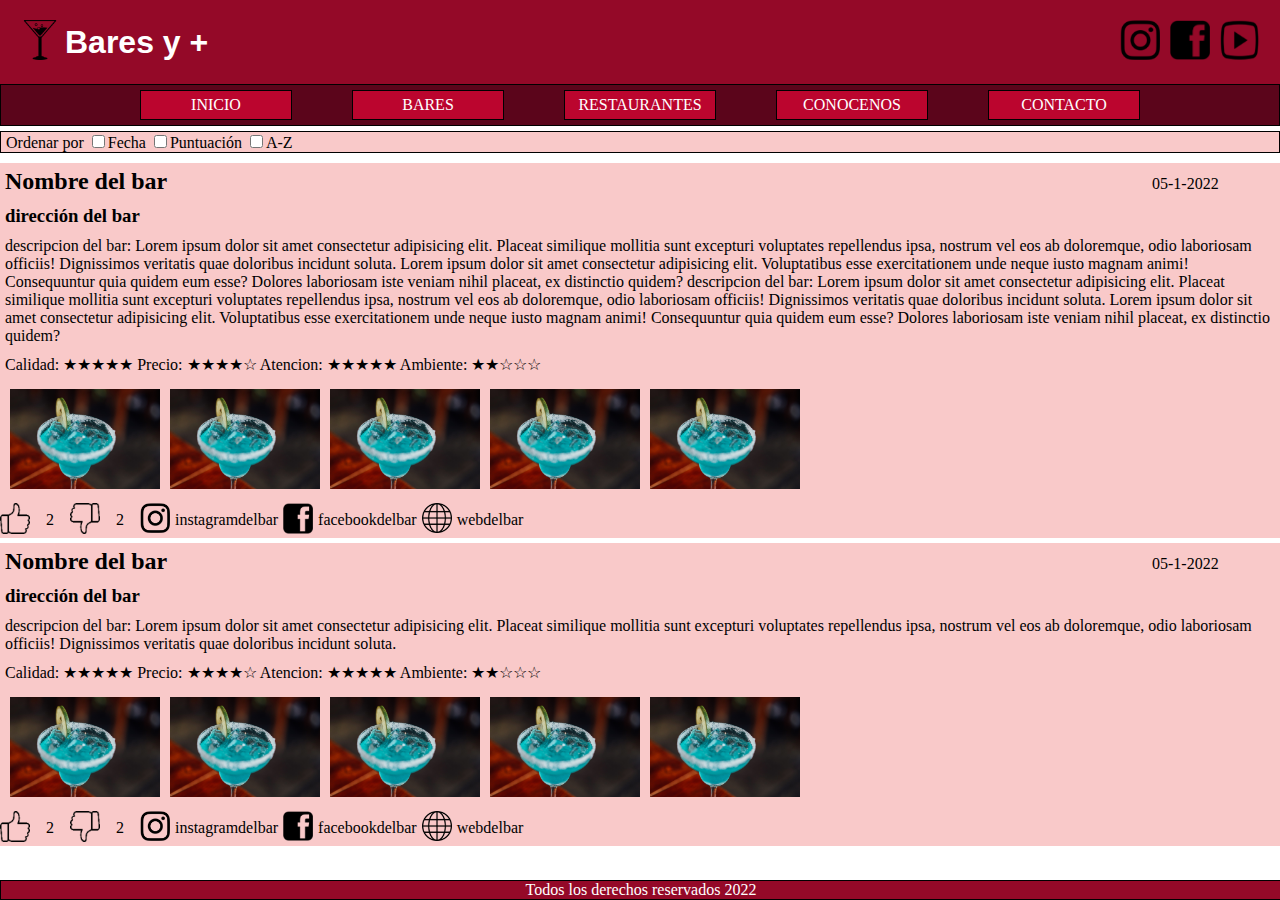
==== commit 4b561a6f: "cambios en el menu hamburguesa" ====
--- a/bares.html
+++ b/bares.html
@@ -5,8 +5,11 @@
     <meta charset="UTF-8">
     <meta http-equiv="X-UA-Compatible" content="IE=edge">
     <meta name="viewport" content="width=device-width, initial-scale=1.0">
+    <meta name="keywords" content="bar,bares,restaurantes,argentina,tucumám,salida,tragos,comida">
+    <meta name="description" content="Toda la información acerca de bares y restaurantes Argentinos, averiguá donde salir con tus amig@s">
     <link rel="stylesheet" href="style.css">
- </head>
+ 
+  </head>
 
  <body>
   <header> 
@@ -19,16 +22,16 @@
     </div>
 </header>
 
-<input type="checkbox1" id="btn-menu1">
+<input type="checkbox" id="btn-menu1">
 <label class="labelmenu1" for="btn-menu1"><img src="imagenes/hamburguesa.png" alt=""></label>
 <nav class="menudesplegable">
-    <ul class="flexboxnav1">
-      <li><a href="index.html"> INICIO</a></li>
-      <li><a href="bares.html"> BARES</a></li>
-      <li><a href="restaurantes.html"> RESTAURANTES</a></li>
-      <li><a href="conocenos.html">CONOCENOS</a></li>
-      <li><a href="contacto.html">CONTACTO</a></li>
-    </ul>
+<ul class="flexboxnav1">
+  <li><a href="index.html"> INICIO</a></li>
+  <li><a href="bares.html"> BARES</a></li>
+  <li><a href="restaurantes.html"> RESTAURANTES</a></li>
+  <li><a href="conocenos.html">CONOCENOS</a></li>
+  <li><a href="contacto.html">CONTACTO</a></li>
+</ul>
 </nav>
 
     <aside class="asidebar"> 
@@ -42,7 +45,8 @@
           <input name="a-z" type="checkbox" />A-Z
          
       </form>
-    </aside></div>  
+    
+    </aside>
   
      <section class="sectionbar">
       <article>
--- a/style.css
+++ b/style.css
@@ -1,6 +1,8 @@
 @charset "UTF-8";
 @media screen and (min-width: 320px) and (max-width: 1000px) {
   header {
+    position: sticky;
+    top: 0px;
     background-color: #940928;
     margin: 0px;
   }
@@ -18,18 +20,16 @@
   }
   .gridheader {
     padding: 15px;
-    display: -ms-grid;
-    display: grid;
-    -ms-grid-columns: 50px auto 50px 50px 50px;
-        grid-template-columns: 50px auto 50px 50px 50px;
-    -webkit-box-align: center;
-        -ms-flex-align: center;
-            align-items: center;
+    display: grid;
+    grid-template-columns: 50px auto 50px 50px 50px;
+    align-items: center;
   }
   #btn-menu1 {
     display: none;
   }
   .labelmenu1 {
+    position: sticky;
+    top: 84px;
     display: block;
     width: auto;
     height: 30px;
@@ -37,10 +37,11 @@
     background-color: #5B051B;
   }
   .menudesplegable {
-    position: absolute;
+    position: fixed;
     background-color: #5B051B;
     width: auto;
     margin-left: -100%;
+    transition: all 0.2s;
   }
   ul li {
     border: 1px solid black;
@@ -55,15 +56,12 @@
     background: rgba(0, 0, 0, 0.1);
   }
   .flexboxnav1 {
-    -webkit-box-orient: vertical;
-    -webkit-box-direction: normal;
-        -ms-flex-direction: column;
-            flex-direction: column;
+    flex-direction: column;
     padding: 0cm;
     width: 100%;
   }
   #btn-menu1:checked ~ .menudesplegable {
-    margin: 0;
+    margin: 0px;
   }
   footer {
     border: 1px solid black;
@@ -90,24 +88,19 @@
   }
   /* De la sección principal*/
   .gridsectionprincipal {
-    display: -ms-grid;
-    display: grid;
-    -ms-grid-columns: auto;
-        grid-template-columns: auto;
-    -ms-grid-rows: auto auto auto;
-        grid-template-rows: auto auto auto;
-    justify-items: center;
-    -webkit-box-pack: center;
-        -ms-flex-pack: center;
-            justify-content: center;
-    -ms-grid-column-align: center;
-        justify-self: center;
+    display: grid;
+    grid-template-columns: auto;
+    grid-template-rows: auto auto auto;
+    justify-items: center;
+    justify-content: center;
+    justify-self: center;
     text-align: center;
     gap: 10px;
     padding-bottom: 20px;
   }
   .gridsectionprincipal a img {
     width: 90%;
+    border: 1px solid white;
   }
   #cuadrofraseinicio {
     border: 1px solid black;
@@ -119,13 +112,7 @@
     font-size: 14pt;
     padding: 5px;
   }
-  h2 {
-    margin: 0px;
-  }
-  h3 {
-    margin: 0px;
-  }
-  p {
+  h2, h3, p {
     margin: 0px;
   }
   /* De la sección bar y restaurante*/
@@ -142,12 +129,9 @@
     background-color: #F9C9C9;
   }
   .cardbar {
-    display: -ms-grid;
-    display: grid;
-    -ms-grid-columns: 100%;
-        grid-template-columns: 100%;
-    -ms-grid-rows: (auto)[7];
-        grid-template-rows: repeat(7, auto);
+    display: grid;
+    grid-template-columns: 100%;
+    grid-template-rows: repeat(7, auto);
   }
   .element1, .element3, .element4, .element5 {
     padding: 5px;
@@ -157,16 +141,11 @@
     padding-left: 10px;
   }
   .galeriabar {
-    display: -ms-grid;
-    display: grid;
-    -ms-grid-columns: (150px)[auto-fit];
-        grid-template-columns: repeat(auto-fit, 150px);
-    margin: 10px;
-    -webkit-column-gap: 10px;
-            column-gap: 10px;
-    -webkit-box-pack: center;
-        -ms-flex-pack: center;
-            justify-content: center;
+    display: grid;
+    grid-template-columns: repeat(auto-fit, 150px);
+    margin: 10px;
+    column-gap: 10px;
+    justify-content: center;
   }
   .galeriabar img {
     width: 150px;
@@ -174,18 +153,11 @@
   }
   .finalcard {
     padding-left: 15px;
-    display: -ms-grid;
-    display: grid;
-    -ms-grid-columns: (auto)[7];
-        grid-template-columns: repeat(7, auto);
-    -webkit-box-pack: left;
-        -ms-flex-pack: left;
-            justify-content: left;
-    -webkit-column-gap: 10px;
-            column-gap: 10px;
-    -webkit-box-align: center;
-        -ms-flex-align: center;
-            align-items: center;
+    display: grid;
+    grid-template-columns: repeat(7, auto);
+    justify-content: left;
+    column-gap: 10px;
+    align-items: center;
     justify-items: center;
   }
   .finalcard img {
@@ -207,45 +179,35 @@
   .cardconocenos {
     margin: 30px;
     background-color: #F9C9C9;
-    display: -ms-grid;
-    display: grid;
-        grid-template-areas: "description description"+    display: grid;
+    grid-template-areas: "description description"  "foto foto"  "logoinsta logoface";
-    -ms-grid-columns: 50% 50%;
-        grid-template-columns: 50% 50%;
-    -ms-grid-rows: auto auto auto;
-        grid-template-rows: auto auto auto;
+    grid-template-columns: 50% 50%;
+    grid-template-rows: auto auto auto;
     justify-items: center;
   }
   .reseñaconocenos {
-    -ms-grid-row: 1;
-    -ms-grid-column: 1;
-    -ms-grid-column-span: 2;
     grid-area: description;
     margin: 10px;
   }
   .fotoconocenos {
-    -ms-grid-row: 2;
-    -ms-grid-column: 1;
-    -ms-grid-column-span: 2;
     grid-area: foto;
-  }
-  .instaconocenos {
-    -ms-grid-row: 3;
-    -ms-grid-column: 1;
-    grid-area: logoinsta;
-  }
-  .faceconocenos {
-    -ms-grid-row: 3;
-    -ms-grid-column: 2;
-    grid-area: logoface;
   }
   .fotoconocenos img {
     width: 250px;
     margin: 10px;
   }
-  .instaconocenos img, .faceconocenos img {
+  .instaconocenos {
+    grid-area: logoinsta;
+  }
+  .instaconocenos img {
+    width: 40px;
+  }
+  .faceconocenos {
+    grid-area: logoface;
+  }
+  .faceconocenos img {
     width: 40px;
   }
   /* De la sección contacto*/
@@ -259,15 +221,10 @@
     color: white;
   }
   .gridform {
-    -webkit-box-pack: center;
-        -ms-flex-pack: center;
-            justify-content: center;
-    display: -ms-grid;
-    display: grid;
-    -ms-grid-columns: 80px 180px;
-        grid-template-columns: 80px 180px;
-    -ms-grid-rows: (auto)[6];
-        grid-template-rows: repeat(6, auto);
+    justify-content: center;
+    display: grid;
+    grid-template-columns: 80px 180px;
+    grid-template-rows: repeat(6, auto);
     margin-bottom: 30px;
   }
   .gridform div {
@@ -276,8 +233,6 @@
     color: white;
   }
   #escribetumensaje, #boxmensaje {
-    -ms-grid-column: 1;
-    -ms-grid-column-span: 2;
     grid-column: 1/3;
   }
   #mensaje {
@@ -307,35 +262,30 @@
   }
   .gridheader {
     padding: 15px;
-    display: -ms-grid;
-    display: grid;
-    -ms-grid-columns: 50px auto 50px 50px 50px;
-        grid-template-columns: 50px auto 50px 50px 50px;
-    -webkit-box-align: center;
-        -ms-flex-align: center;
-            align-items: center;
+    display: grid;
+    grid-template-columns: 50px auto 50px 50px 50px;
+    align-items: center;
   }
   #btn-menu1, .labelmenu1 {
     display: none;
+  }
+  a {
+    text-decoration: none;
+    color: white;
   }
   nav {
     display: block;
     background-color: #5B051B;
+    position: sticky;
+    top: 0px;
   }
   .flexboxnav1 {
     border: 1px black solid;
     margin: 0px;
     padding: 0px;
-    display: -webkit-box;
-    display: -ms-flexbox;
     display: flex;
-    -webkit-box-orient: horizontal;
-    -webkit-box-direction: normal;
-        -ms-flex-direction: row;
-            flex-direction: row;
-    -webkit-box-pack: center;
-        -ms-flex-pack: center;
-            justify-content: center;
+    flex-direction: row;
+    justify-content: center;
   }
   .flexboxnav1 li:hover {
     background: rgba(0, 0, 0, 0.1);
@@ -351,15 +301,13 @@
   }
   footer {
     border: 1px solid black;
+    width: 100%;
+    position: fixed;
+    bottom: 0pt;
     background-color: #940928;
   }
   footer p {
     text-align: center;
-    color: white;
-  }
-  footer
-a {
-    text-decoration: none;
     color: white;
   }
   body {
@@ -372,22 +320,20 @@
   }
   /* De la sección principal*/
   .gridsectionprincipal {
-    display: -ms-grid;
-    display: grid;
-    -ms-grid-columns: auto auto;
-        grid-template-columns: auto auto;
-    -ms-grid-rows: auto auto;
-        grid-template-rows: auto auto;
-    justify-items: center;
+    display: grid;
+    grid-template-columns: auto auto;
+    grid-template-rows: auto auto;
+    justify-items: center;
+    justify-content: center;
+    align-items: center;
     gap: 10px;
   }
   .gridsectionprincipal a img {
-    width: 95%;
     margin-bottom: 20px;
+    width: 400px;
+    text-align: center;
   }
   #cuadrofraseinicio {
-    -ms-grid-column: 1;
-    -ms-grid-column-span: 2;
     grid-column: 1 / 3;
     border: 1px solid black;
     margin: 10px;
@@ -398,8 +344,7 @@
     font-size: 14pt;
   }
   .gridsectionprincipal a img:hover {
-    -webkit-box-shadow: 40px rgba(0, 0, 0, 0.5);
-            box-shadow: 40px rgba(0, 0, 0, 0.5);
+    box-shadow: 40px rgba(0, 0, 0, 0.5);
   }
   h2 {
     margin: 0px;
@@ -430,64 +375,41 @@
     background-color: #F9C9C9;
   }
   .cardbar {
-    display: -ms-grid;
-    display: grid;
-    -ms-grid-columns: 90% 10%;
-        grid-template-columns: 90% 10%;
-    -ms-grid-rows: (auto)[6];
-        grid-template-rows: repeat(6, auto);
+    display: grid;
+    grid-template-columns: 90% 10%;
+    grid-template-rows: repeat(6, auto);
   }
   .element1 {
-    -ms-grid-column: 1;
-    -ms-grid-column-span: 1;
     grid-column: 1/2;
     padding: 5px;
   }
   .element2 {
-    -ms-flex-item-align: center;
-        -ms-grid-row-align: center;
-        align-self: center;
+    align-self: center;
     padding-top: 5px;
   }
   .element3, .element4, .element5 {
-    -ms-grid-column: 1;
-    -ms-grid-column-span: 2;
     grid-column: 1/3;
     padding: 5px;
   }
   .galeriabar {
-    -ms-grid-column: 1;
-    -ms-grid-column-span: 2;
     grid-column: 1/3;
-    display: -ms-grid;
-    display: grid;
-    -ms-grid-columns: (150px)[auto-fit];
-        grid-template-columns: repeat(auto-fit, 150px);
-    margin: 10px;
-    -webkit-column-gap: 10px;
-            column-gap: 10px;
+    display: grid;
+    grid-template-columns: repeat(auto-fit, 150px);
+    margin: 10px;
+    column-gap: 10px;
   }
   .galeriabar img {
     width: 150px;
     padding: 0px;
   }
   .finalcard {
-    -ms-grid-column: 1;
-    -ms-grid-column-span: 2;
     grid-column: 1/3;
-    -webkit-box-align: center;
-        -ms-flex-align: center;
-            align-items: center;
-    justify-items: center;
-    display: -ms-grid;
-    display: grid;
-    -ms-grid-columns: 30px 30px 30px 30px 30px auto 30px auto 30px auto;
-        grid-template-columns: 30px 30px 30px 30px 30px auto 30px auto 30px auto;
-    -webkit-box-pack: left;
-        -ms-flex-pack: left;
-            justify-content: left;
-    -webkit-column-gap: 5px;
-            column-gap: 5px;
+    align-items: center;
+    justify-items: center;
+    display: grid;
+    grid-template-columns: 30px 30px 30px 30px 30px auto 30px auto 30px auto;
+    justify-content: left;
+    column-gap: 5px;
   }
   .finalcard img {
     width: 30px;
@@ -502,44 +424,34 @@
   .cardconocenos {
     margin: 30px;
     background-color: #F9C9C9;
-    display: -ms-grid;
-    display: grid;
-        grid-template-areas: "description description foto"+    display: grid;
+    grid-template-areas: "description description foto"  "logoinsta logoface foto";
-    -ms-grid-columns: 35% 35% 30%;
-        grid-template-columns: 35% 35% 30%;
-    -ms-grid-rows: 80% 20%;
-        grid-template-rows: 80% 20%;
+    grid-template-columns: 35% 35% 30%;
+    grid-template-rows: 80% 20%;
     justify-items: center;
   }
   .reseñaconocenos {
-    -ms-grid-row: 1;
-    -ms-grid-column: 1;
-    -ms-grid-column-span: 2;
     grid-area: description;
     margin: 10px;
   }
   .fotoconocenos {
-    -ms-grid-row: 1;
-    -ms-grid-row-span: 2;
-    -ms-grid-column: 3;
     grid-area: foto;
-  }
-  .instaconocenos {
-    -ms-grid-row: 2;
-    -ms-grid-column: 1;
-    grid-area: logoinsta;
-  }
-  .faceconocenos {
-    -ms-grid-row: 2;
-    -ms-grid-column: 2;
-    grid-area: logoface;
   }
   .fotoconocenos img {
     width: 250px;
     margin: 10px;
   }
-  .instaconocenos img, .faceconocenos img {
+  .instaconocenos {
+    grid-area: logoinsta;
+  }
+  .instaconocenos img {
+    width: 40px;
+  }
+  .faceconocenos {
+    grid-area: logoface;
+  }
+  .faceconocenos img {
     width: 40px;
   }
   /* De la sección contacto*/
@@ -552,27 +464,18 @@
     padding-top: 10px;
     color: white;
   }
-  .contacto
-.gridform {
-    -webkit-box-pack: center;
-        -ms-flex-pack: center;
-            justify-content: center;
-    display: -ms-grid;
-    display: grid;
-    -ms-grid-columns: 150px 300px;
-        grid-template-columns: 150px 300px;
-    -ms-grid-rows: (auto)[6];
-        grid-template-rows: repeat(6, auto);
-  }
-  .contacto
-.gridform div {
+  .gridform {
+    justify-content: center;
+    display: grid;
+    grid-template-columns: 150px 300px;
+    grid-template-rows: repeat(6, auto);
+  }
+  .gridform div {
     margin: 10px 0px;
     text-align: left;
     color: white;
   }
   #escribetumensaje, #boxmensaje {
-    -ms-grid-column: 1;
-    -ms-grid-column-span: 2;
     grid-column: 1/3;
   }
   #mensaje {
@@ -583,4 +486,3 @@
     text-align: center;
   }
 }
-/*# sourceMappingURL=style.css.map */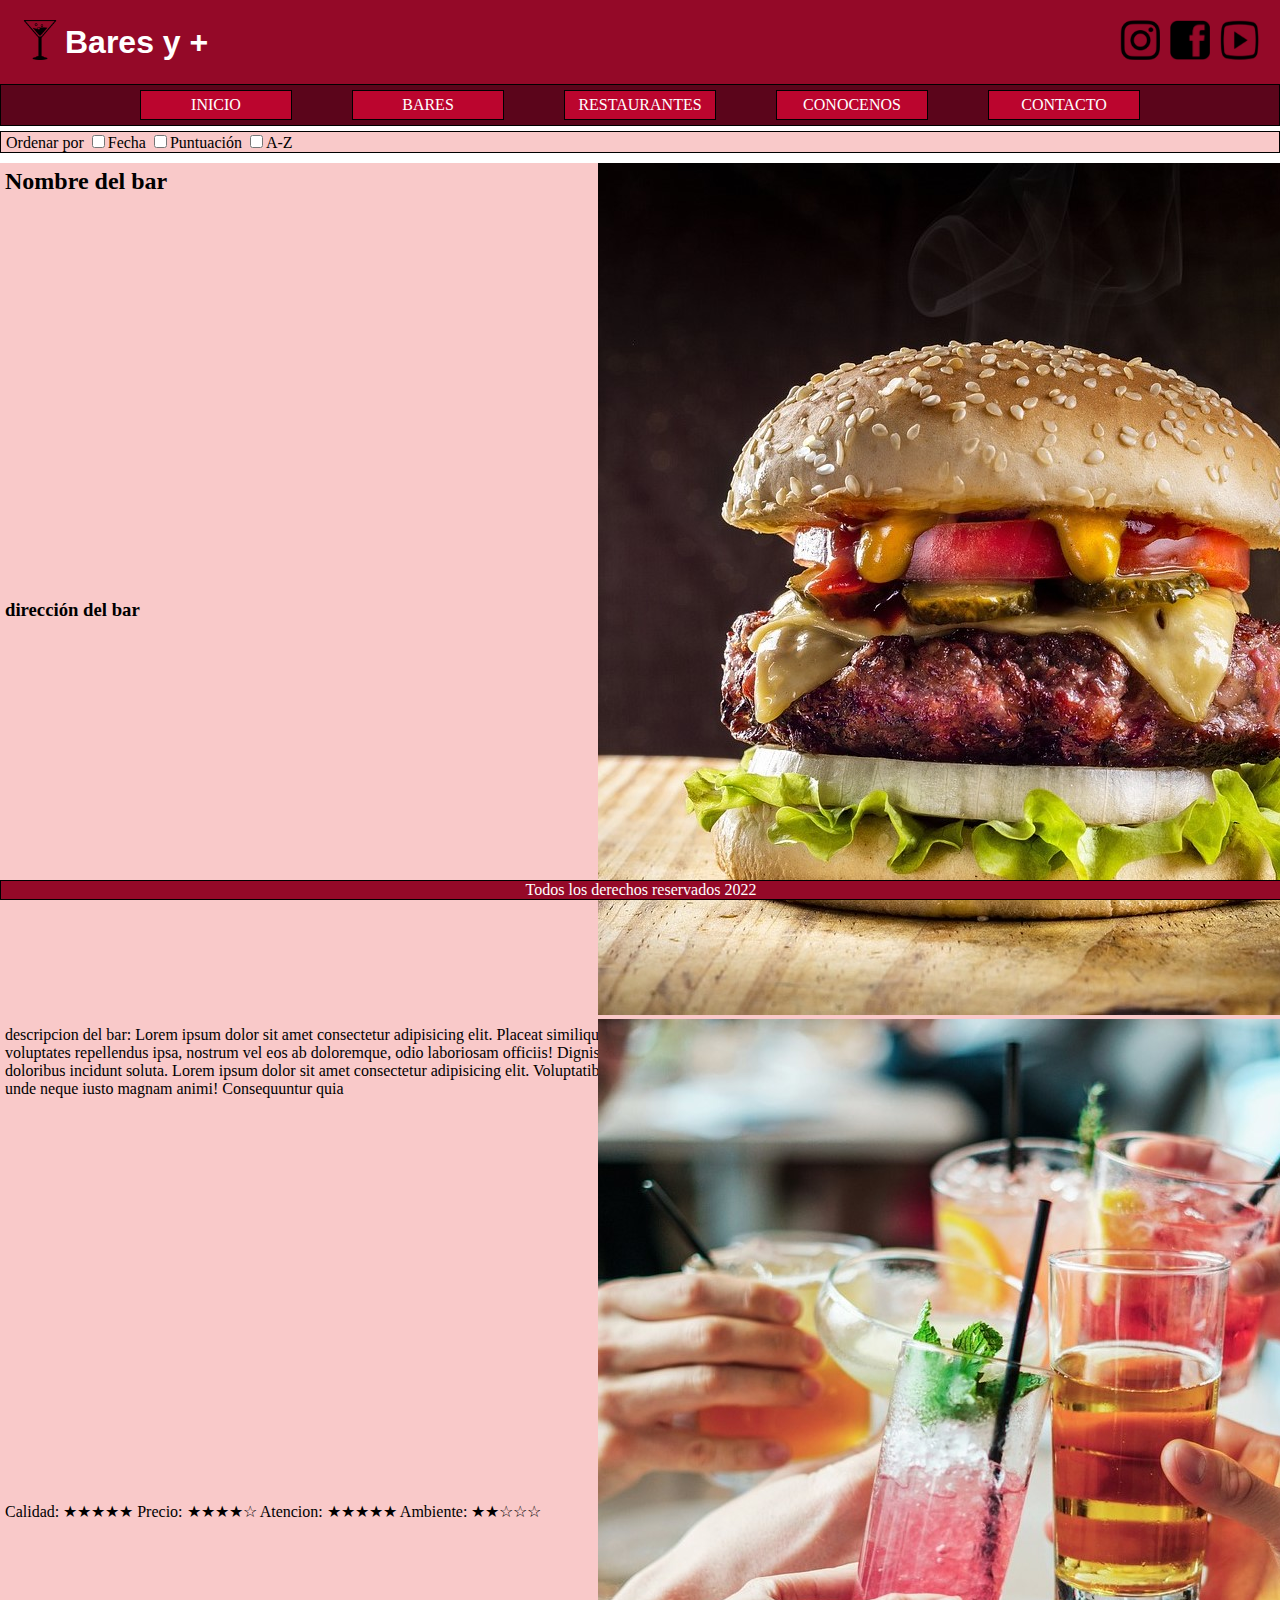
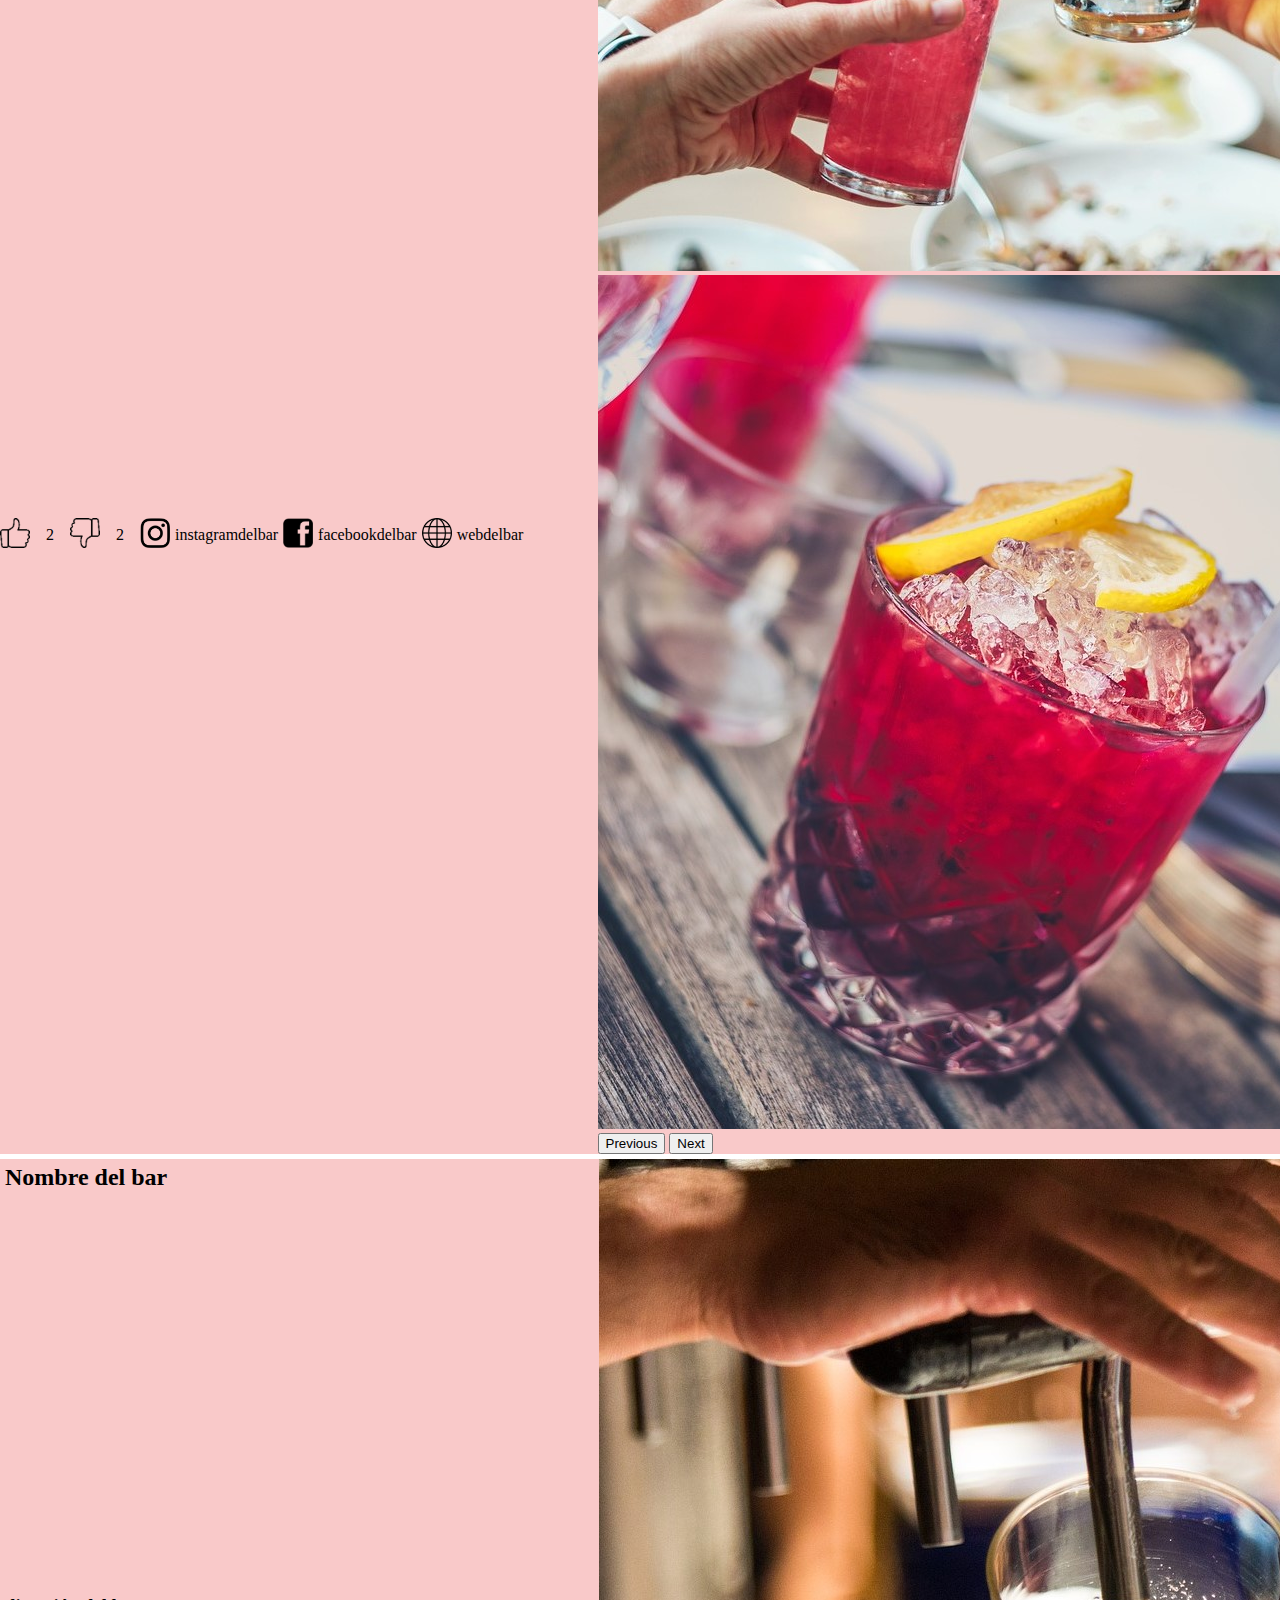
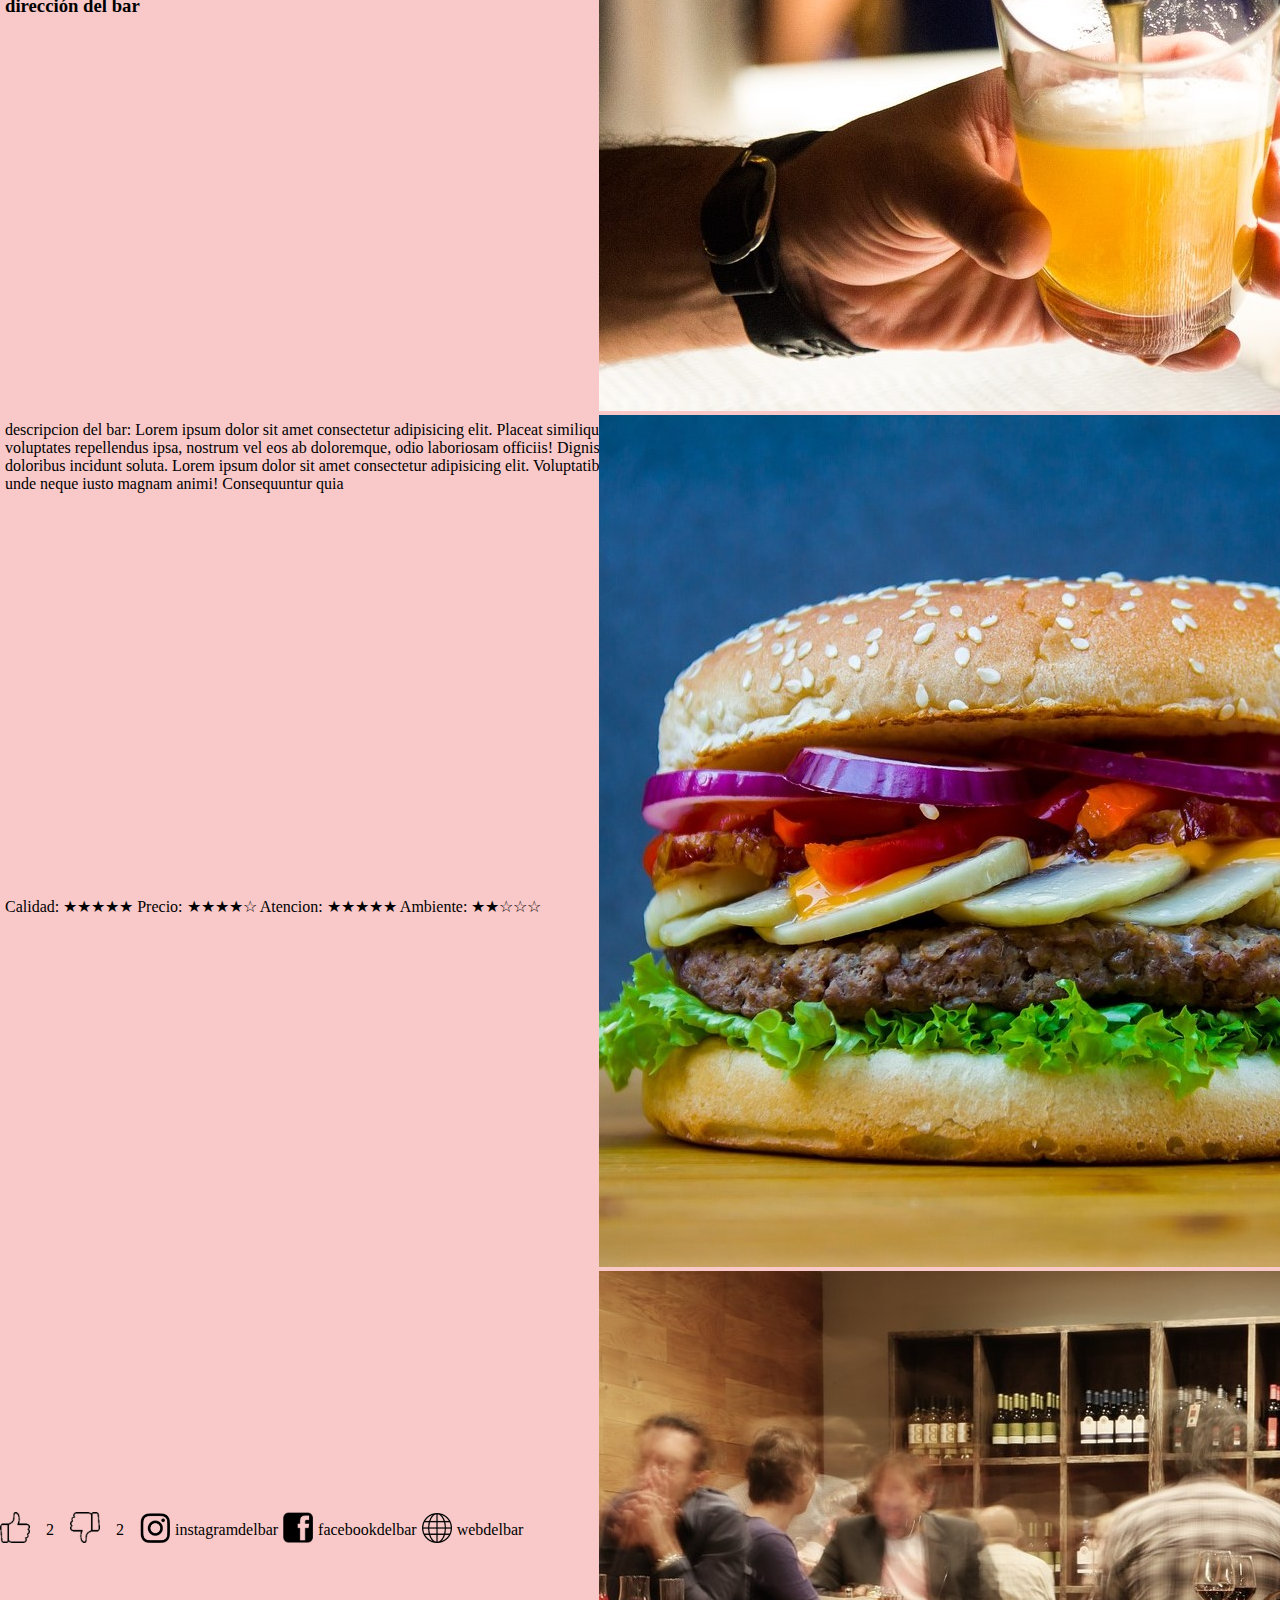
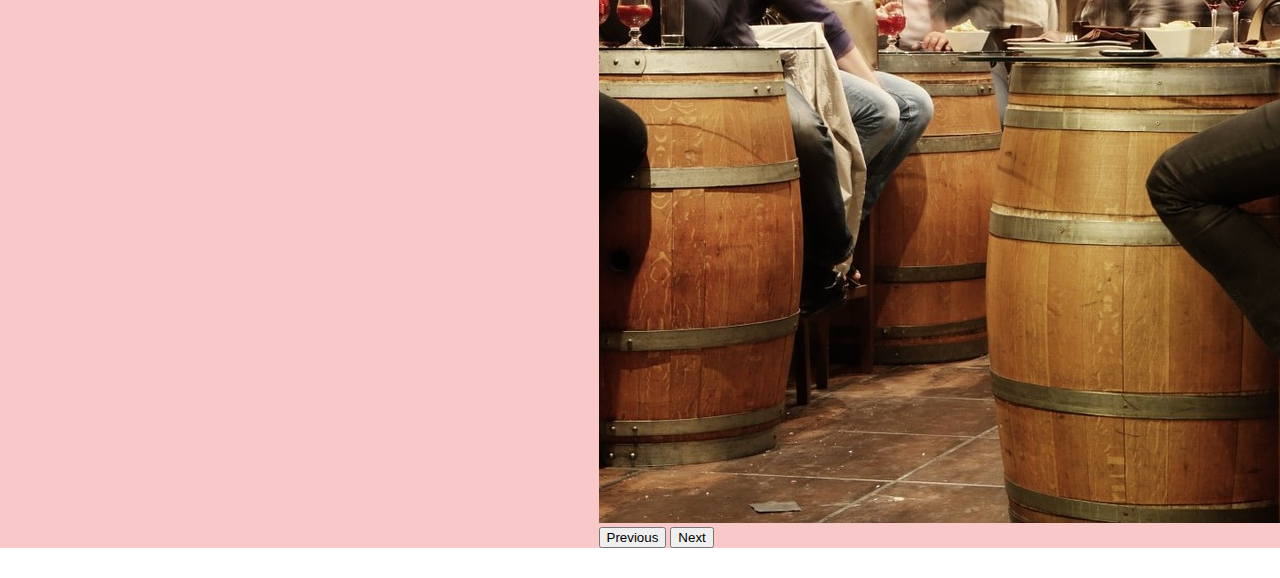
==== commit c160e8c0: "carrusel y cambios en el nav" ====
--- a/bares.html
+++ b/bares.html
@@ -7,8 +7,10 @@
     <meta name="viewport" content="width=device-width, initial-scale=1.0">
     <meta name="keywords" content="bar,bares,restaurantes,argentina,tucumám,salida,tragos,comida">
     <meta name="description" content="Toda la información acerca de bares y restaurantes Argentinos, averiguá donde salir con tus amig@s">
+    <link href="https://cdn.jsdelivr.net/npm/bootstrap@5.1.3/dist/css/bootstrap.min.css" rel="stylesheet" integrity="sha384-1BmE4kWBq78iYhFldvKuhfTAU6auU8tT94WrHftjDbrCEXSU1oBoqyl2QvZ6jIW3" crossorigin="anonymous">
+    <script src="https://cdn.jsdelivr.net/npm/bootstrap@5.1.3/dist/js/bootstrap.bundle.min.js" integrity="sha384-ka7Sk0Gln4gmtz2MlQnikT1wXgYsOg+OMhuP+IlRH9sENBO0LRn5q+8nbTov4+1p" crossorigin="anonymous"></script>
     <link rel="stylesheet" href="style.css">
- 
+   
   </head>
 
  <body>
@@ -26,11 +28,11 @@
 <label class="labelmenu1" for="btn-menu1"><img src="imagenes/hamburguesa.png" alt=""></label>
 <nav class="menudesplegable">
 <ul class="flexboxnav1">
-  <li><a href="index.html"> INICIO</a></li>
-  <li><a href="bares.html"> BARES</a></li>
-  <li><a href="restaurantes.html"> RESTAURANTES</a></li>
-  <li><a href="conocenos.html">CONOCENOS</a></li>
-  <li><a href="contacto.html">CONTACTO</a></li>
+  <a href="index.html"><li> INICIO</li></a>
+  <a href="bares.html"><li> BARES</li></a>
+  <a href="restaurantes.html"><li> RESTAURANTES</li></a>
+  <a href="conocenos.html"><li>CONOCENOS</li></a>
+  <a href="contacto.html"><li>CONTACTO</li></a>
 </ul>
 </nav>
 
@@ -50,6 +52,7 @@
   
      <section class="sectionbar">
       <article>
+        <div class="tarjetaycarta">
         <div class="cardbar">
           <div class="element1"><h2>Nombre del bar</h2></div>
           <div class="element2"><time datetime="05-1-2022">05-1-2022</time></div>
@@ -59,21 +62,9 @@
                                  vel eos ab doloremque, odio laboriosam officiis! Dignissimos veritatis quae 
                                  doloribus incidunt soluta. Lorem ipsum dolor sit amet consectetur adipisicing elit. 
                                  Voluptatibus esse exercitationem unde neque iusto magnam animi! Consequuntur quia 
-                                 quidem eum esse? Dolores laboriosam iste veniam nihil placeat, ex distinctio quidem?
-                                 descripcion del bar: Lorem ipsum dolor sit amet consectetur adipisicing elit. 
-                                 Placeat similique mollitia sunt excepturi voluptates repellendus ipsa, nostrum 
-                                 vel eos ab doloremque, odio laboriosam officiis! Dignissimos veritatis quae 
-                                 doloribus incidunt soluta. Lorem ipsum dolor sit amet consectetur adipisicing elit. 
-                                 Voluptatibus esse exercitationem unde neque iusto magnam animi! Consequuntur quia 
-                                 quidem eum esse? Dolores laboriosam iste veniam nihil placeat, ex distinctio quidem?</p></div>          
+                                 </p></div>          
           <div class="element5">Calidad: ★★★★★  Precio: ★★★★☆ Atencion: ★★★★★ Ambiente: ★★☆☆☆ </div>
-            <div class="galeriabar">
-              <div><img src="imagenes/foto primer bar.jpg"></div>
-              <div><img src="imagenes/foto primer bar.jpg"></div>
-              <div><img src="imagenes/foto primer bar.jpg"></div>
-              <div><img src="imagenes/foto primer bar.jpg"></div>
-              <div><img src="imagenes/foto primer bar.jpg"></div>
-            </div> 
+         
             <div class="finalcard">
               <div class="element6"><img src="imagenes/me gusta.png"/></div>
               <div class="element7"><p>2</p></div>
@@ -87,21 +78,45 @@
               <div class="element15"><p>webdelbar</p></div>
             </div>
             </div>
+            <div>    
+              <div id="carousel1" class="carousel slide" data-bs-ride="carousel">
+                <div class="carousel-inner">
+                  <div class="carousel-item active">
+                    <img src="imagenes/bar 1 1.jpg" class="d-block w-100" alt="...">
+                  </div>
+                  <div class="carousel-item">
+                    <img src="imagenes/bar 1 2.jpg" class="d-block w-100" alt="...">
+                  </div>
+                  <div class="carousel-item">
+                    <img src="imagenes/bar 1 3.jpg" class="d-block w-100" alt="...">
+                  </div>
+                </div>
+                <button class="carousel-control-prev" type="button" data-bs-target="#carousel1" data-bs-slide="prev">
+                  <span class="carousel-control-prev-icon" aria-hidden="true"></span>
+                  <span class="visually-hidden">Previous</span>
+                </button>
+                <button class="carousel-control-next" type="button" data-bs-target="#carousel1" data-bs-slide="next">
+                  <span class="carousel-control-next-icon" aria-hidden="true"></span>
+                  <span class="visually-hidden">Next</span>
+                </button>
+              </div>
+           </div>
+          </div>
       </article>
       <article>
+        <div class="tarjetaycarta">
         <div class="cardbar">
           <div class="element1"><h2>Nombre del bar</h2></div>
           <div class="element2"><time datetime="05-1-2022">05-1-2022</time></div>
           <div class="element3"><h3>dirección del bar</h3></div>
-          <div class="element4"><p> descripcion del bar: Lorem ipsum dolor sit amet consectetur adipisicing elit. Placeat similique mollitia sunt excepturi voluptates repellendus ipsa, nostrum vel eos ab doloremque, odio laboriosam officiis! Dignissimos veritatis quae doloribus incidunt soluta.</p></div>          
+          <div class="element4"><p> descripcion del bar: Lorem ipsum dolor sit amet consectetur adipisicing elit. 
+                                 Placeat similique mollitia sunt excepturi voluptates repellendus ipsa, nostrum 
+                                 vel eos ab doloremque, odio laboriosam officiis! Dignissimos veritatis quae 
+                                 doloribus incidunt soluta. Lorem ipsum dolor sit amet consectetur adipisicing elit. 
+                                 Voluptatibus esse exercitationem unde neque iusto magnam animi! Consequuntur quia 
+                                 </p></div>          
           <div class="element5">Calidad: ★★★★★  Precio: ★★★★☆ Atencion: ★★★★★ Ambiente: ★★☆☆☆ </div>
-            <div class="galeriabar">
-              <div><img src="imagenes/foto primer bar.jpg"></div>
-              <div><img src="imagenes/foto primer bar.jpg"></div>
-              <div><img src="imagenes/foto primer bar.jpg"></div>
-              <div><img src="imagenes/foto primer bar.jpg"></div>
-              <div><img src="imagenes/foto primer bar.jpg"></div>
-            </div> 
+         
             <div class="finalcard">
               <div class="element6"><img src="imagenes/me gusta.png"/></div>
               <div class="element7"><p>2</p></div>
@@ -115,6 +130,30 @@
               <div class="element15"><p>webdelbar</p></div>
             </div>
             </div>
+            <div>    
+              <div id="carousel2" class="carousel slide" data-bs-ride="carousel">
+                <div class="carousel-inner">
+                  <div class="carousel-item active">
+                    <img src="imagenes/bar 2 1.jpg" class="d-block w-100" alt="...">
+                  </div>
+                  <div class="carousel-item">
+                    <img src="imagenes/bar 2 2.jpg" class="d-block w-100" alt="...">
+                  </div>
+                  <div class="carousel-item">
+                    <img src="imagenes/bar 2 3.jpg" class="d-block w-100" alt="...">
+                  </div>
+                </div>
+                <button class="carousel-control-prev" type="button" data-bs-target="#carousel2" data-bs-slide="prev">
+                  <span class="carousel-control-prev-icon" aria-hidden="true"></span>
+                  <span class="visually-hidden">Previous</span>
+                </button>
+                <button class="carousel-control-next" type="button" data-bs-target="#carousel2" data-bs-slide="next">
+                  <span class="carousel-control-next-icon" aria-hidden="true"></span>
+                  <span class="visually-hidden">Next</span>
+                </button>
+              </div>
+           </div>
+          </div>
       </article>
      </section>
     
--- a/style.css
+++ b/style.css
@@ -3,6 +3,7 @@
   header {
     position: sticky;
     top: 0px;
+    z-index: 101;
     background-color: #940928;
     margin: 0px;
   }
@@ -29,17 +30,19 @@
   }
   .labelmenu1 {
     position: sticky;
-    top: 84px;
+    top: 80px;
     display: block;
     width: auto;
-    height: 30px;
+    height: 40px;
     padding: 5px;
     background-color: #5B051B;
+    z-index: 100;
   }
   .menudesplegable {
     position: fixed;
     background-color: #5B051B;
     width: auto;
+    z-index: 200;
     margin-left: -100%;
     transition: all 0.2s;
   }
@@ -59,6 +62,7 @@
     flex-direction: column;
     padding: 0cm;
     width: 100%;
+    z-index: 200;
   }
   #btn-menu1:checked ~ .menudesplegable {
     margin: 0px;
@@ -153,6 +157,7 @@
   }
   .finalcard {
     padding-left: 15px;
+    padding-bottom: 10px;
     display: grid;
     grid-template-columns: repeat(7, auto);
     justify-content: left;
@@ -277,6 +282,7 @@
     display: block;
     background-color: #5B051B;
     position: sticky;
+    z-index: 100;
     top: 0px;
   }
   .flexboxnav1 {
@@ -304,6 +310,7 @@
     width: 100%;
     position: fixed;
     bottom: 0pt;
+    margin-top: 10px;
     background-color: #940928;
   }
   footer p {
@@ -326,6 +333,7 @@
     justify-items: center;
     justify-content: center;
     align-items: center;
+    padding-bottom: 20px;
     gap: 10px;
   }
   .gridsectionprincipal a img {
@@ -374,9 +382,16 @@
     margin: 5px 0px;
     background-color: #F9C9C9;
   }
+  .tarjetaycarta {
+    display: grid;
+    grid-template-columns: 60% 40%;
+    grid-template-rows: auto;
+    justify-items: center;
+    align-items: stretch;
+  }
   .cardbar {
     display: grid;
-    grid-template-columns: 90% 10%;
+    grid-template-columns: 85% 15%;
     grid-template-rows: repeat(6, auto);
   }
   .element1 {
@@ -404,6 +419,7 @@
   }
   .finalcard {
     grid-column: 1/3;
+    padding-bottom: 10px;
     align-items: center;
     justify-items: center;
     display: grid;
@@ -457,7 +473,7 @@
   /* De la sección contacto*/
   .contacto {
     background: #5B051B;
-    margin: 20px;
+    margin: 30px;
   }
   .contacto h2 {
     text-align: center;
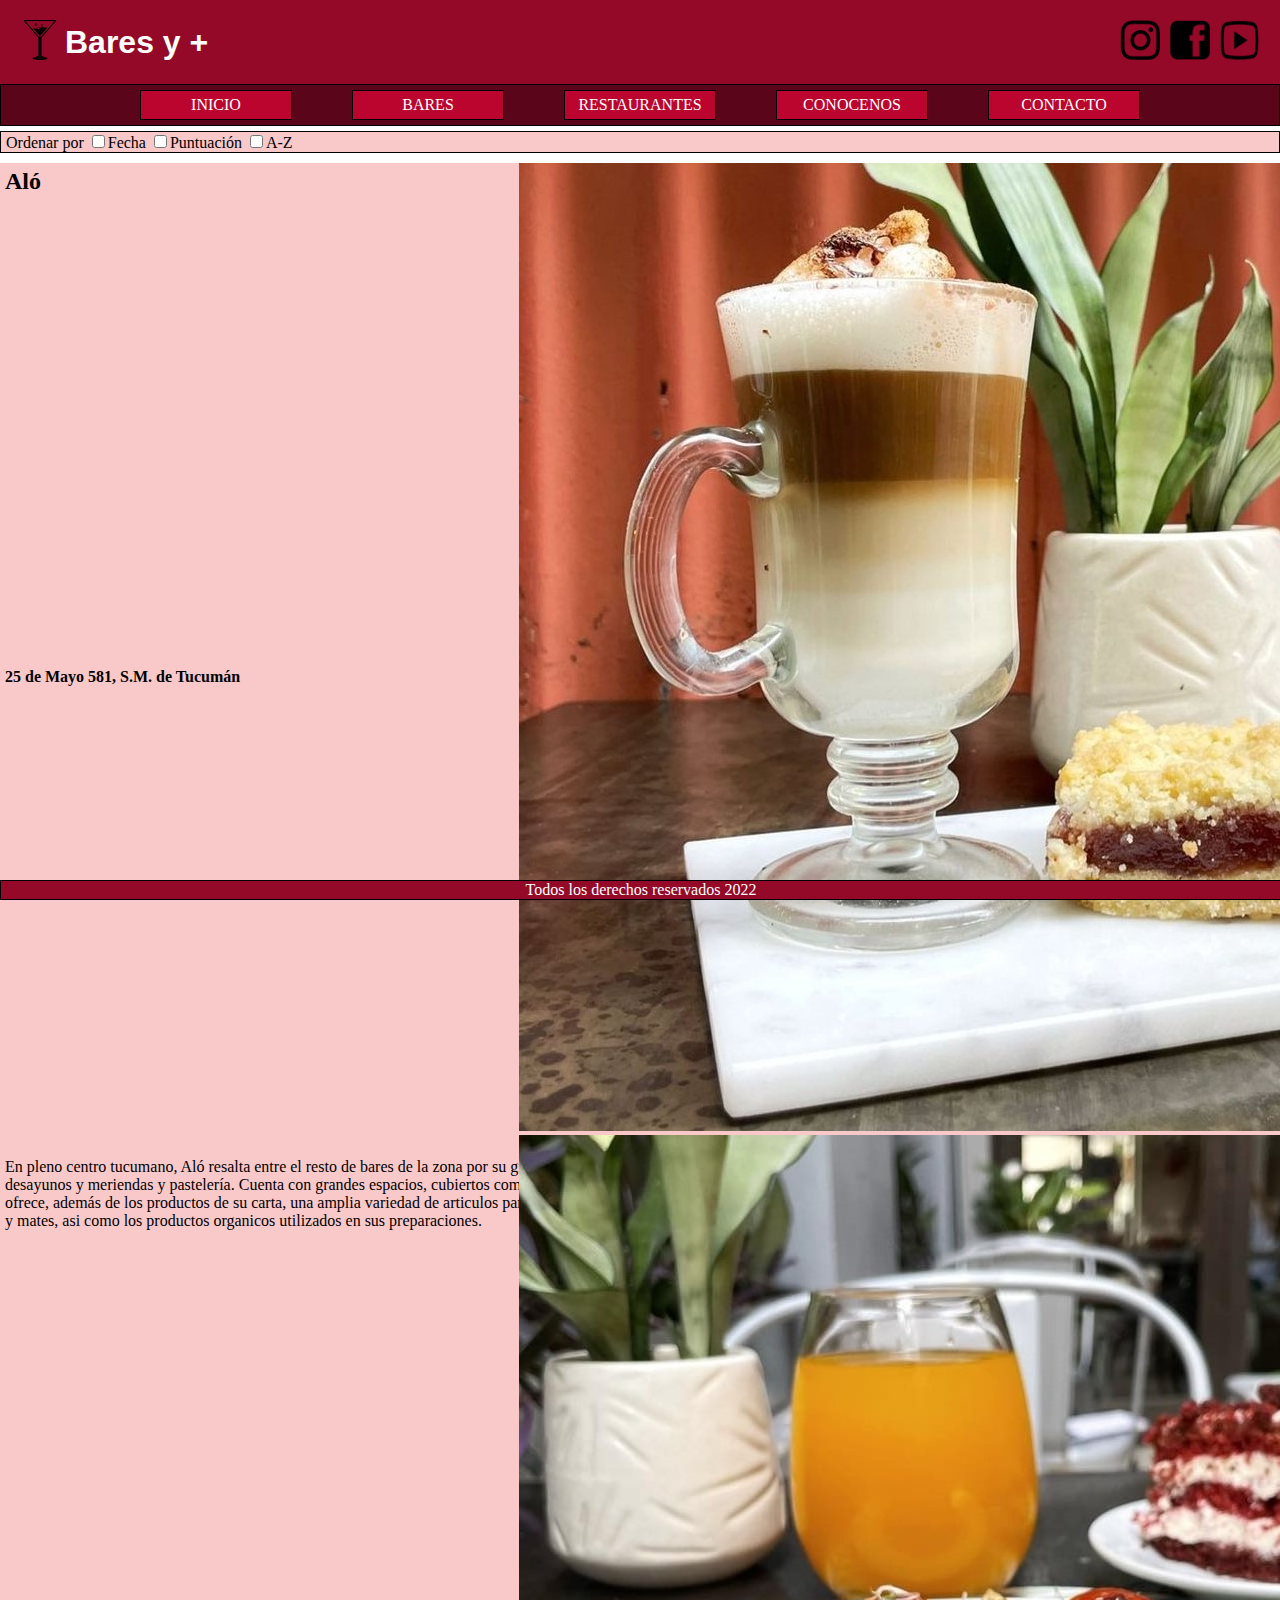
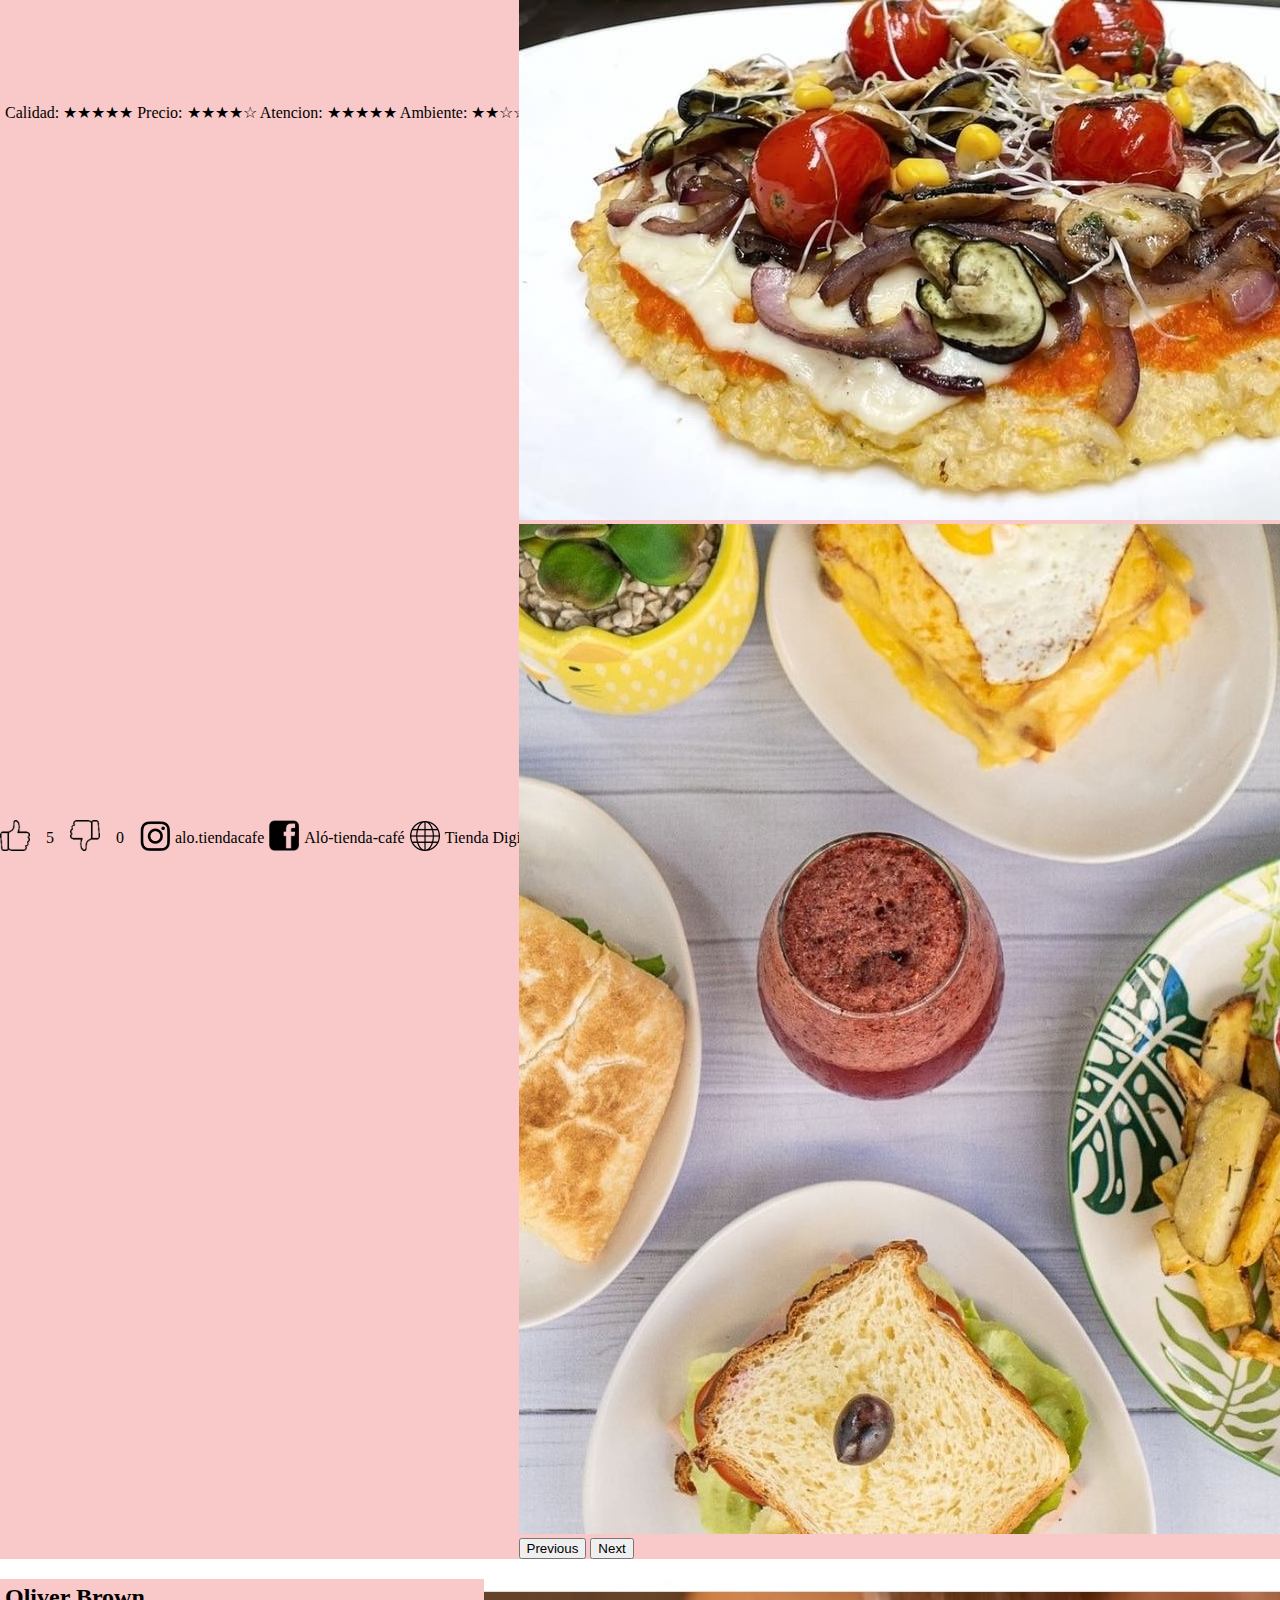
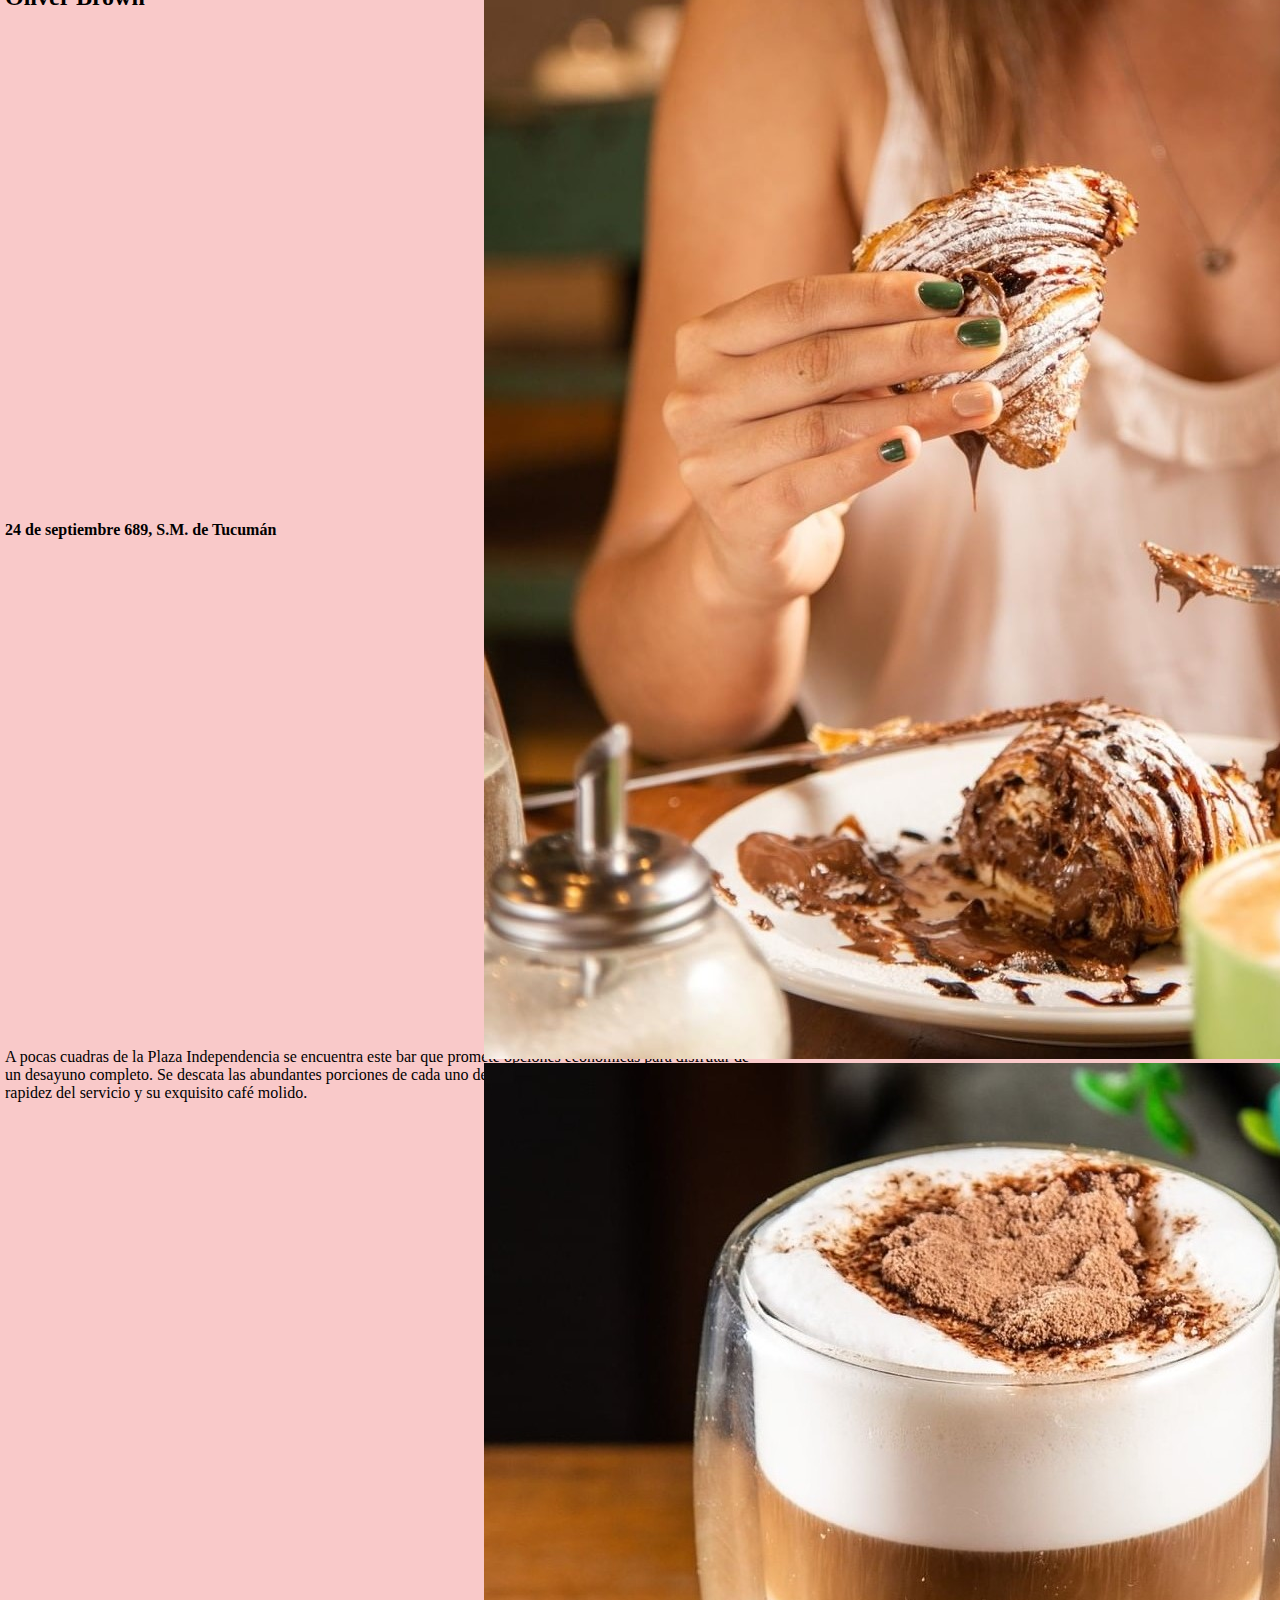
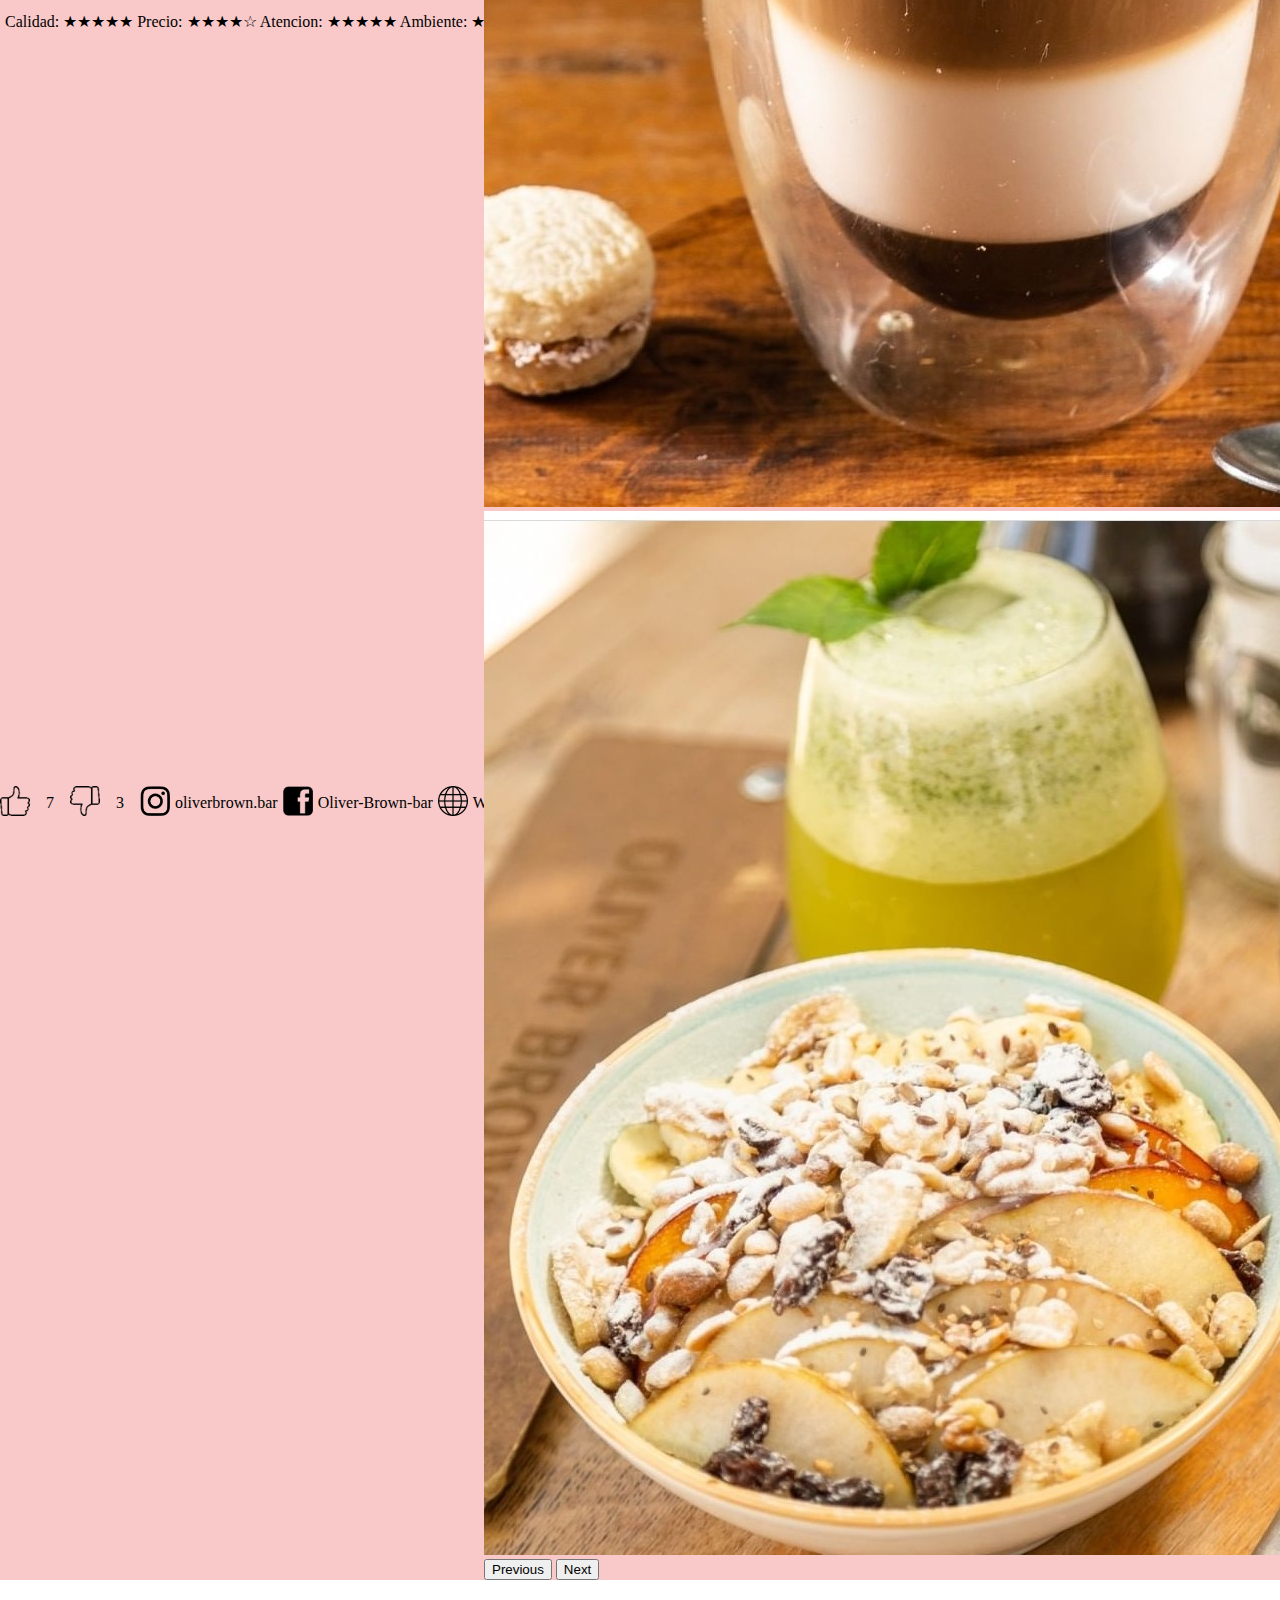
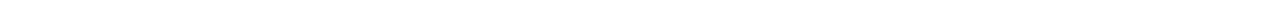
==== commit e2afcd2d: "cambios de Lorem" ====
--- a/bares.html
+++ b/bares.html
@@ -50,52 +50,47 @@
     
     </aside>
   
-     <section class="sectionbar">
-      <article>
+    <section class="sectionbar">
+      <article class="post">
         <div class="tarjetaycarta">
         <div class="cardbar">
-          <div class="element1"><h2>Nombre del bar</h2></div>
-          <div class="element2"><time datetime="05-1-2022">05-1-2022</time></div>
-          <div class="element3"><h3>dirección del bar</h3></div>
-          <div class="element4"><p> descripcion del bar: Lorem ipsum dolor sit amet consectetur adipisicing elit. 
-                                 Placeat similique mollitia sunt excepturi voluptates repellendus ipsa, nostrum 
-                                 vel eos ab doloremque, odio laboriosam officiis! Dignissimos veritatis quae 
-                                 doloribus incidunt soluta. Lorem ipsum dolor sit amet consectetur adipisicing elit. 
-                                 Voluptatibus esse exercitationem unde neque iusto magnam animi! Consequuntur quia 
-                                 </p></div>          
+          <div class="element1"><h2>Aló</h2></div>
+          <div class="element2"><time datetime="12-3-2022">12-3-2022</time></div>
+          <div class="element3"><h4>25 de Mayo 581, S.M. de Tucumán</h4></div>
+          <div class="element4"><p>En pleno centro tucumano, Aló resalta entre el resto de bares de la zona por su gran variedad de opciones de desayunos y meriendas y pastelería. Cuenta con grandes espacios, cubiertos como al aire libre. Su tienda online ofrece, además de los productos de su carta, una amplia variedad de articulos para regalos, como objetos de cerámica y mates, asi como los productos organicos utilizados en sus preparaciones.</p></div>          
           <div class="element5">Calidad: ★★★★★  Precio: ★★★★☆ Atencion: ★★★★★ Ambiente: ★★☆☆☆ </div>
          
             <div class="finalcard">
-              <div class="element6"><img src="imagenes/me gusta.png"/></div>
-              <div class="element7"><p>2</p></div>
-              <div class="element8"><img src="imagenes/no me gusta.png"/></div>
-              <div class="element9"><p>2</p></div>
-              <div class="element10"><img src="imagenes/logo instagram.png"></div>
-              <div class="element11"><p>instagramdelbar</p></div>
-              <div class="element12"><img src="imagenes/logo facebook.png"></div>
-              <div class="element13"><p>facebookdelbar</p></div>
-              <div class="element14"><img src="imagenes/logo web.png"></div>
-              <div class="element15"><p>webdelbar</p></div>
+              <div class="element6"><input type="image" src="imagenes/me gusta.png"/></div>
+              <div class="element7"><p>5</p></div>
+              <div class="element8"><input type="image" src="imagenes/no me gusta.png"/></div>
+              <div class="element9"><p>0</p></div>
+              <div class="element10"><a href="https://www.instagram.com/alo.tiendacafe/?hl=es-la" target="blank"><img src="imagenes/logo instagram.png"></a></div>
+              <div class="element11"><p>alo.tiendacafe</p></div>
+              <div class="element12"><a href="https://www.facebook.com/Al%C3%B3-tienda-caf%C3%A9-100250588630876" target="blank"><img src="imagenes/logo facebook.png"></a></div>
+              <div class="element13"><p>Aló-tienda-café</p></div>
+              <div class="element14"><a href="https://alotiendacafe.mitiendanube.com/" target="blank"><img src="imagenes/logo web.png"></a></div>
+              <div class="element15"><p>Tienda Digital</p></div>
             </div>
             </div>
             <div>    
-              <div id="carousel1" class="carousel slide" data-bs-ride="carousel">
+              <div id="carousel3" class="carousel slide" data-bs-ride="carousel">
                 <div class="carousel-inner">
                   <div class="carousel-item active">
-                    <img src="imagenes/bar 1 1.jpg" class="d-block w-100" alt="...">
+                    <img src="imagenes/Alo 1.jpg" class="d-block w-100" alt="...">
                   </div>
                   <div class="carousel-item">
-                    <img src="imagenes/bar 1 2.jpg" class="d-block w-100" alt="...">
+                    <img src="imagenes/Alo 2.jpg" class="d-block w-100" alt="...">
                   </div>
                   <div class="carousel-item">
-                    <img src="imagenes/bar 1 3.jpg" class="d-block w-100" alt="...">
+                    <img src="imagenes/Alo 3.jpg" class="d-block w-100" alt="...">
                   </div>
                 </div>
-                <button class="carousel-control-prev" type="button" data-bs-target="#carousel1" data-bs-slide="prev">
+                <button class="carousel-control-prev" type="button" data-bs-target="#carousel3" data-bs-slide="prev">
                   <span class="carousel-control-prev-icon" aria-hidden="true"></span>
                   <span class="visually-hidden">Previous</span>
                 </button>
-                <button class="carousel-control-next" type="button" data-bs-target="#carousel1" data-bs-slide="next">
+                <button class="carousel-control-next" type="button" data-bs-target="#carousel3" data-bs-slide="next">
                   <span class="carousel-control-next-icon" aria-hidden="true"></span>
                   <span class="visually-hidden">Next</span>
                 </button>
@@ -103,51 +98,47 @@
            </div>
           </div>
       </article>
-      <article>
+      <article class="post">
         <div class="tarjetaycarta">
         <div class="cardbar">
-          <div class="element1"><h2>Nombre del bar</h2></div>
-          <div class="element2"><time datetime="05-1-2022">05-1-2022</time></div>
-          <div class="element3"><h3>dirección del bar</h3></div>
-          <div class="element4"><p> descripcion del bar: Lorem ipsum dolor sit amet consectetur adipisicing elit. 
-                                 Placeat similique mollitia sunt excepturi voluptates repellendus ipsa, nostrum 
-                                 vel eos ab doloremque, odio laboriosam officiis! Dignissimos veritatis quae 
-                                 doloribus incidunt soluta. Lorem ipsum dolor sit amet consectetur adipisicing elit. 
-                                 Voluptatibus esse exercitationem unde neque iusto magnam animi! Consequuntur quia 
-                                 </p></div>          
+          <div class="element1"><h2>Oliver Brown</h2></div>
+          <div class="element2"><time datetime="14-3-2022">14-3-2022</time></div>
+          <div class="element3"><h4>24 de septiembre 689, S.M. de Tucumán</h4></div>
+          <div class="element4"><p> A pocas cuadras de la Plaza Independencia se encuentra este bar que promete opciones economicas para disfrutar de un desayuno completo. Se descata las abundantes porciones de cada uno de sus elementos del menú, asi como la rapidez del servicio y su exquisito café molido. </p></div>          
           <div class="element5">Calidad: ★★★★★  Precio: ★★★★☆ Atencion: ★★★★★ Ambiente: ★★☆☆☆ </div>
          
             <div class="finalcard">
-              <div class="element6"><img src="imagenes/me gusta.png"/></div>
-              <div class="element7"><p>2</p></div>
-              <div class="element8"><img src="imagenes/no me gusta.png"/></div>
-              <div class="element9"><p>2</p></div>
-              <div class="element10"><img src="imagenes/logo instagram.png"></div>
-              <div class="element11"><p>instagramdelbar</p></div>
-              <div class="element12"><img src="imagenes/logo facebook.png"></div>
-              <div class="element13"><p>facebookdelbar</p></div>
-              <div class="element14"><img src="imagenes/logo web.png"></div>
-              <div class="element15"><p>webdelbar</p></div>
+              <div class="element6"><input type="image" src="imagenes/me gusta.png"/></div>
+              <div class="element7"><p>7</p></div>
+              <div class="element8"><input type="image" src="imagenes/no me gusta.png"/></div>
+              <div class="element9"><p>3</p></div>
+              <div class="element10"><a href="https://www.instagram.com/oliverbrown.bar/?hl=es-la" target="blank"><img src="imagenes/logo instagram.png"></a></div>
+              <div class="element11"><p>oliverbrown.bar</p></div>
+              <div class="element12"><a href="https://www.facebook.com/Oliver-Brown-bar-104790111300406" target="blank"><img src="imagenes/logo facebook.png"></a></div>
+              <div class="element13"><p>Oliver-Brown-bar</p></div>
+              <div class="element14"><a href="https://lynk.ar/oliver-brown/" target="blank"><img src="imagenes/logo web.png"></a></div>
+              <div class="element15"><p>Web</p></div>
+  
             </div>
             </div>
             <div>    
-              <div id="carousel2" class="carousel slide" data-bs-ride="carousel">
+              <div id="carousel4" class="carousel slide" data-bs-ride="carousel">
                 <div class="carousel-inner">
                   <div class="carousel-item active">
-                    <img src="imagenes/bar 2 1.jpg" class="d-block w-100" alt="...">
+                    <img src="imagenes/oliver 1.jpg" class="d-block w-100" alt="...">
                   </div>
                   <div class="carousel-item">
-                    <img src="imagenes/bar 2 2.jpg" class="d-block w-100" alt="...">
+                    <img src="imagenes/oliver 2.jpg" class="d-block w-100" alt="...">
                   </div>
                   <div class="carousel-item">
-                    <img src="imagenes/bar 2 3.jpg" class="d-block w-100" alt="...">
+                    <img src="imagenes/oliver 3.jpg" class="d-block w-100" alt="...">
                   </div>
                 </div>
-                <button class="carousel-control-prev" type="button" data-bs-target="#carousel2" data-bs-slide="prev">
+                <button class="carousel-control-prev" type="button" data-bs-target="#carousel4" data-bs-slide="prev">
                   <span class="carousel-control-prev-icon" aria-hidden="true"></span>
                   <span class="visually-hidden">Previous</span>
                 </button>
-                <button class="carousel-control-next" type="button" data-bs-target="#carousel2" data-bs-slide="next">
+                <button class="carousel-control-next" type="button" data-bs-target="#carousel4" data-bs-slide="next">
                   <span class="carousel-control-next-icon" aria-hidden="true"></span>
                   <span class="visually-hidden">Next</span>
                 </button>
@@ -157,6 +148,7 @@
       </article>
      </section>
     
+    
      
 
     <footer> 
--- a/style.css
+++ b/style.css
@@ -1,5 +1,6 @@
 @charset "UTF-8";
 @media screen and (min-width: 320px) and (max-width: 1000px) {
+  /*General de toda la página*/
   header {
     position: sticky;
     top: 0px;
@@ -82,6 +83,249 @@
     text-decoration: none;
     color: white;
   }
+  h2, h3, h4, p {
+    margin: 0px;
+  }
+  body {
+    background-image: url("imagenes/fondo celu 5.jpg");
+    background-size: 1000px;
+    background-repeat: no-repeat;
+    background-position: center center;
+    background-attachment: fixed;
+    margin: 0px;
+  }
+  /* De la sección principal*/
+  .gridsectionprincipal {
+    display: grid;
+    grid-template-columns: auto;
+    grid-template-rows: auto auto auto;
+    justify-items: center;
+    justify-content: center;
+    justify-self: center;
+    text-align: center;
+    gap: 10px;
+    padding-bottom: 20px;
+  }
+  .gridsectionprincipal a img {
+    width: 90%;
+    border-radius: 30px;
+  }
+  .gridsectionprincipal a img:hover {
+    filter: brightness(1.3);
+  }
+  #cuadrofraseinicio {
+    border: 1px solid black;
+    margin: 10px;
+    background-color: #940928;
+  }
+  #fraseinicio {
+    text-align: center;
+    font-size: 14pt;
+    padding: 5px;
+  }
+  /* De la sección bar y restaurante*/
+  .asidebar {
+    border: 1px solid black;
+    margin-top: 10px;
+  }
+  .sectionbar {
+    margin-top: 10px;
+    margin-bottom: 30px;
+  }
+  .sectionbar article {
+    margin: 10px 0px;
+    background-color: #F9C9C9;
+  }
+  .cardbar {
+    display: grid;
+    grid-template-columns: 100%;
+    grid-template-rows: repeat(7, auto);
+  }
+  .element1, .element3, .element4, .element5 {
+    padding: 5px;
+  }
+  .element2 {
+    padding-top: 5px;
+    padding-left: 10px;
+  }
+  .galeriabar {
+    display: grid;
+    grid-template-columns: repeat(auto-fit, 150px);
+    margin: 10px;
+    column-gap: 10px;
+    justify-content: center;
+  }
+  .galeriabar img {
+    width: 150px;
+    padding: 0px;
+  }
+  .finalcard {
+    padding-left: 15px;
+    padding-bottom: 10px;
+    display: grid;
+    grid-template-columns: repeat(7, auto);
+    justify-content: left;
+    column-gap: 10px;
+    align-items: center;
+    justify-items: center;
+  }
+  .finalcard img {
+    width: 30px;
+  }
+  .element11, .element13, .element15 {
+    display: none;
+  }
+  .element10 {
+    margin-left: 40px;
+  }
+  .asidebar {
+    background-color: #F9C9C9;
+  }
+  form {
+    padding: 0px 5px;
+  }
+  /* De la sección conocenos*/
+  .cardconocenos {
+    margin: 30px;
+    background-color: #F9C9C9;
+    display: grid;
+    grid-template-areas: "description description"+ "foto foto"+ "logoinsta logoface";
+    grid-template-columns: 50% 50%;
+    grid-template-rows: auto auto auto;
+    justify-items: center;
+  }
+  .reseñaconocenos {
+    grid-area: description;
+    margin: 10px;
+  }
+  .fotoconocenos {
+    grid-area: foto;
+  }
+  .fotoconocenos img {
+    width: 250px;
+    margin: 10px;
+  }
+  .instaconocenos {
+    grid-area: logoinsta;
+  }
+  .instaconocenos img {
+    width: 40px;
+    margin-bottom: 5px;
+  }
+  .faceconocenos {
+    grid-area: logoface;
+  }
+  .faceconocenos img {
+    width: 40px;
+    margin-bottom: 5px;
+  }
+  /* De la sección contacto*/
+  .contacto {
+    background: #5B051B;
+    margin: 20px;
+  }
+  .contacto h2 {
+    text-align: center;
+    padding-top: 10px;
+    color: white;
+  }
+  .gridform {
+    justify-content: center;
+    display: grid;
+    grid-template-columns: 80px 180px;
+    grid-template-rows: repeat(6, auto);
+    margin-bottom: 30px;
+  }
+  .gridform div {
+    margin: 10px 0px;
+    text-align: left;
+    color: white;
+  }
+  #escribetumensaje, #boxmensaje {
+    grid-column: 1/3;
+  }
+  #mensaje {
+    width: 260px;
+    height: 400px;
+  }
+  #restablecerform, #enviarform {
+    text-align: center;
+  }
+}
+
+@media screen and (min-width: 1024px) {
+  header {
+    background-color: #940928;
+    margin: 0px;
+  }
+  header img {
+    width: 40px;
+    height: 40px;
+    margin: 5px;
+  }
+  h1 {
+    margin: 0px;
+    padding: 0px;
+    font-family: Verdana, Geneva, Tahoma, sans-serif;
+    color: white;
+  }
+  .gridheader {
+    padding: 15px;
+    display: grid;
+    grid-template-columns: 50px auto 50px 50px 50px;
+    align-items: center;
+  }
+  #btn-menu1, .labelmenu1 {
+    display: none;
+  }
+  a {
+    text-decoration: none;
+    color: white;
+  }
+  h2, h3, h4, p {
+    margin: 0px;
+  }
+  nav {
+    display: block;
+    background-color: #5B051B;
+    position: sticky;
+    z-index: 100;
+    top: 0px;
+  }
+  .flexboxnav1 {
+    border: 1px black solid;
+    margin: 0px;
+    padding: 0px;
+    display: flex;
+    flex-direction: row;
+    justify-content: center;
+  }
+  .flexboxnav1 li:hover {
+    background: rgba(0, 0, 0, 0.1);
+  }
+  ul li {
+    border: 1px solid black;
+    margin: 5px 30px;
+    width: 140px;
+    text-align: center;
+    list-style: none;
+    padding: 5px 5px;
+    background-color: #BB052E;
+  }
+  footer {
+    border: 1px solid black;
+    width: 100%;
+    position: fixed;
+    bottom: 0pt;
+    margin-top: 10px;
+    background-color: #940928;
+  }
+  footer p {
+    text-align: center;
+    color: white;
+  }
   body {
     background-image: url("https://images.pexels.com/photos/5531664/pexels-photo-5531664.jpeg?auto=compress&cs=tinysrgb&h=750&w=1260");
     background-size: cover;
@@ -93,20 +337,22 @@
   /* De la sección principal*/
   .gridsectionprincipal {
     display: grid;
-    grid-template-columns: auto;
-    grid-template-rows: auto auto auto;
+    grid-template-columns: auto auto;
+    grid-template-rows: auto auto;
     justify-items: center;
     justify-content: center;
-    justify-self: center;
-    text-align: center;
+    align-items: center;
+    padding-bottom: 20px;
     gap: 10px;
-    padding-bottom: 20px;
   }
   .gridsectionprincipal a img {
-    width: 90%;
-    border: 1px solid white;
+    margin-bottom: 20px;
+    width: 400px;
+    text-align: center;
+    border-radius: 30px;
   }
   #cuadrofraseinicio {
+    grid-column: 1 / 3;
     border: 1px solid black;
     margin: 10px;
     background-color: #940928;
@@ -114,65 +360,81 @@
   #fraseinicio {
     text-align: center;
     font-size: 14pt;
-    padding: 5px;
-  }
-  h2, h3, p {
-    margin: 0px;
+  }
+  .gridsectionprincipal a img:hover {
+    filter: brightness(1.3);
   }
   /* De la sección bar y restaurante*/
+  .element11, .element13, .element15 {
+    display: block;
+  }
+  .element10 {
+    margin: 0px;
+  }
   .asidebar {
     border: 1px solid black;
-    margin-top: 10px;
+    margin-top: 5px;
   }
   .sectionbar {
     margin-top: 10px;
     margin-bottom: 30px;
   }
   .sectionbar article {
-    margin: 10px 0px;
     background-color: #F9C9C9;
   }
+  .post {
+    margin-bottom: 20px;
+  }
+  .tarjetaycarta {
+    display: grid;
+    grid-template-columns: 60% 40%;
+    grid-template-rows: auto;
+    justify-items: center;
+    align-items: stretch;
+  }
   .cardbar {
     display: grid;
-    grid-template-columns: 100%;
-    grid-template-rows: repeat(7, auto);
-  }
-  .element1, .element3, .element4, .element5 {
+    grid-template-columns: 85% 15%;
+    grid-template-rows: repeat(6, auto);
+  }
+  .element1 {
+    grid-column: 1/2;
     padding: 5px;
   }
   .element2 {
+    align-self: center;
     padding-top: 5px;
-    padding-left: 10px;
+  }
+  .element3, .element4, .element5 {
+    grid-column: 1/3;
+    padding: 5px;
   }
   .galeriabar {
+    grid-column: 1/3;
     display: grid;
     grid-template-columns: repeat(auto-fit, 150px);
     margin: 10px;
     column-gap: 10px;
-    justify-content: center;
   }
   .galeriabar img {
     width: 150px;
     padding: 0px;
   }
   .finalcard {
-    padding-left: 15px;
+    grid-column: 1/3;
     padding-bottom: 10px;
-    display: grid;
-    grid-template-columns: repeat(7, auto);
+    align-items: center;
+    justify-items: center;
+    display: grid;
+    grid-template-columns: 30px 30px 30px 30px 30px auto 30px auto 30px auto;
     justify-content: left;
-    column-gap: 10px;
-    align-items: center;
-    justify-items: center;
+    column-gap: 5px;
   }
   .finalcard img {
     width: 30px;
   }
-  .element11, .element13, .element15 {
-    display: none;
-  }
-  .element10 {
-    margin-left: 40px;
+  .finalcard input {
+    width: 30px;
   }
   .asidebar {
     background-color: #F9C9C9;
@@ -185,266 +447,10 @@
     margin: 30px;
     background-color: #F9C9C9;
     display: grid;
-    grid-template-areas: "description description"- "foto foto"- "logoinsta logoface";
-    grid-template-columns: 50% 50%;
-    grid-template-rows: auto auto auto;
-    justify-items: center;
-  }
-  .reseñaconocenos {
-    grid-area: description;
-    margin: 10px;
-  }
-  .fotoconocenos {
-    grid-area: foto;
-  }
-  .fotoconocenos img {
-    width: 250px;
-    margin: 10px;
-  }
-  .instaconocenos {
-    grid-area: logoinsta;
-  }
-  .instaconocenos img {
-    width: 40px;
-  }
-  .faceconocenos {
-    grid-area: logoface;
-  }
-  .faceconocenos img {
-    width: 40px;
-  }
-  /* De la sección contacto*/
-  .contacto {
-    background: #5B051B;
-    margin: 20px;
-  }
-  .contacto h2 {
-    text-align: center;
-    padding-top: 10px;
-    color: white;
-  }
-  .gridform {
-    justify-content: center;
-    display: grid;
-    grid-template-columns: 80px 180px;
-    grid-template-rows: repeat(6, auto);
-    margin-bottom: 30px;
-  }
-  .gridform div {
-    margin: 10px 0px;
-    text-align: left;
-    color: white;
-  }
-  #escribetumensaje, #boxmensaje {
-    grid-column: 1/3;
-  }
-  #mensaje {
-    width: 260px;
-    height: 400px;
-  }
-  #restablecerform, #enviarform {
-    text-align: center;
-  }
-}
-
-@media screen and (min-width: 1024px) {
-  header {
-    background-color: #940928;
-    margin: 0px;
-  }
-  header img {
-    width: 40px;
-    height: 40px;
-    margin: 5px;
-  }
-  h1 {
-    margin: 0px;
-    padding: 0px;
-    font-family: Verdana, Geneva, Tahoma, sans-serif;
-    color: white;
-  }
-  .gridheader {
-    padding: 15px;
-    display: grid;
-    grid-template-columns: 50px auto 50px 50px 50px;
-    align-items: center;
-  }
-  #btn-menu1, .labelmenu1 {
-    display: none;
-  }
-  a {
-    text-decoration: none;
-    color: white;
-  }
-  nav {
-    display: block;
-    background-color: #5B051B;
-    position: sticky;
-    z-index: 100;
-    top: 0px;
-  }
-  .flexboxnav1 {
-    border: 1px black solid;
-    margin: 0px;
-    padding: 0px;
-    display: flex;
-    flex-direction: row;
-    justify-content: center;
-  }
-  .flexboxnav1 li:hover {
-    background: rgba(0, 0, 0, 0.1);
-  }
-  ul li {
-    border: 1px solid black;
-    margin: 5px 30px;
-    width: 140px;
-    text-align: center;
-    list-style: none;
-    padding: 5px 5px;
-    background-color: #BB052E;
-  }
-  footer {
-    border: 1px solid black;
-    width: 100%;
-    position: fixed;
-    bottom: 0pt;
-    margin-top: 10px;
-    background-color: #940928;
-  }
-  footer p {
-    text-align: center;
-    color: white;
-  }
-  body {
-    background-image: url("https://images.pexels.com/photos/5531664/pexels-photo-5531664.jpeg?auto=compress&cs=tinysrgb&h=750&w=1260");
-    background-size: cover;
-    background-repeat: no-repeat;
-    background-position: center center;
-    background-attachment: fixed;
-    margin: 0px;
-  }
-  /* De la sección principal*/
-  .gridsectionprincipal {
-    display: grid;
-    grid-template-columns: auto auto;
-    grid-template-rows: auto auto;
-    justify-items: center;
-    justify-content: center;
-    align-items: center;
-    padding-bottom: 20px;
-    gap: 10px;
-  }
-  .gridsectionprincipal a img {
-    margin-bottom: 20px;
-    width: 400px;
-    text-align: center;
-  }
-  #cuadrofraseinicio {
-    grid-column: 1 / 3;
-    border: 1px solid black;
-    margin: 10px;
-    background-color: #940928;
-  }
-  #fraseinicio {
-    text-align: center;
-    font-size: 14pt;
-  }
-  .gridsectionprincipal a img:hover {
-    box-shadow: 40px rgba(0, 0, 0, 0.5);
-  }
-  h2 {
-    margin: 0px;
-  }
-  h3 {
-    margin: 0px;
-  }
-  p {
-    margin: 0px;
-  }
-  /* De la sección bar y restaurante*/
-  .element11, .element13, .element15 {
-    display: block;
-  }
-  .element10 {
-    margin: 0px;
-  }
-  .asidebar {
-    border: 1px solid black;
-    margin-top: 5px;
-  }
-  .sectionbar {
-    margin-top: 10px;
-    margin-bottom: 30px;
-  }
-  .sectionbar article {
-    margin: 5px 0px;
-    background-color: #F9C9C9;
-  }
-  .tarjetaycarta {
-    display: grid;
-    grid-template-columns: 60% 40%;
-    grid-template-rows: auto;
-    justify-items: center;
-    align-items: stretch;
-  }
-  .cardbar {
-    display: grid;
-    grid-template-columns: 85% 15%;
-    grid-template-rows: repeat(6, auto);
-  }
-  .element1 {
-    grid-column: 1/2;
-    padding: 5px;
-  }
-  .element2 {
-    align-self: center;
-    padding-top: 5px;
-  }
-  .element3, .element4, .element5 {
-    grid-column: 1/3;
-    padding: 5px;
-  }
-  .galeriabar {
-    grid-column: 1/3;
-    display: grid;
-    grid-template-columns: repeat(auto-fit, 150px);
-    margin: 10px;
-    column-gap: 10px;
-  }
-  .galeriabar img {
-    width: 150px;
-    padding: 0px;
-  }
-  .finalcard {
-    grid-column: 1/3;
-    padding-bottom: 10px;
-    align-items: center;
-    justify-items: center;
-    display: grid;
-    grid-template-columns: 30px 30px 30px 30px 30px auto 30px auto 30px auto;
-    justify-content: left;
-    column-gap: 5px;
-  }
-  .finalcard img {
-    width: 30px;
-  }
-  .asidebar {
-    background-color: #F9C9C9;
-  }
-  form {
-    padding: 0px 5px;
-  }
-  /* De la sección conocenos*/
-  .cardconocenos {
-    margin: 30px;
-    background-color: #F9C9C9;
-    display: grid;
     grid-template-areas: "description description foto"  "logoinsta logoface foto";
     grid-template-columns: 35% 35% 30%;
-    grid-template-rows: 80% 20%;
+    grid-template-rows: 70% 30%;
     justify-items: center;
   }
   .reseñaconocenos {
@@ -455,7 +461,7 @@
     grid-area: foto;
   }
   .fotoconocenos img {
-    width: 250px;
+    width: 175px;
     margin: 10px;
   }
   .instaconocenos {
